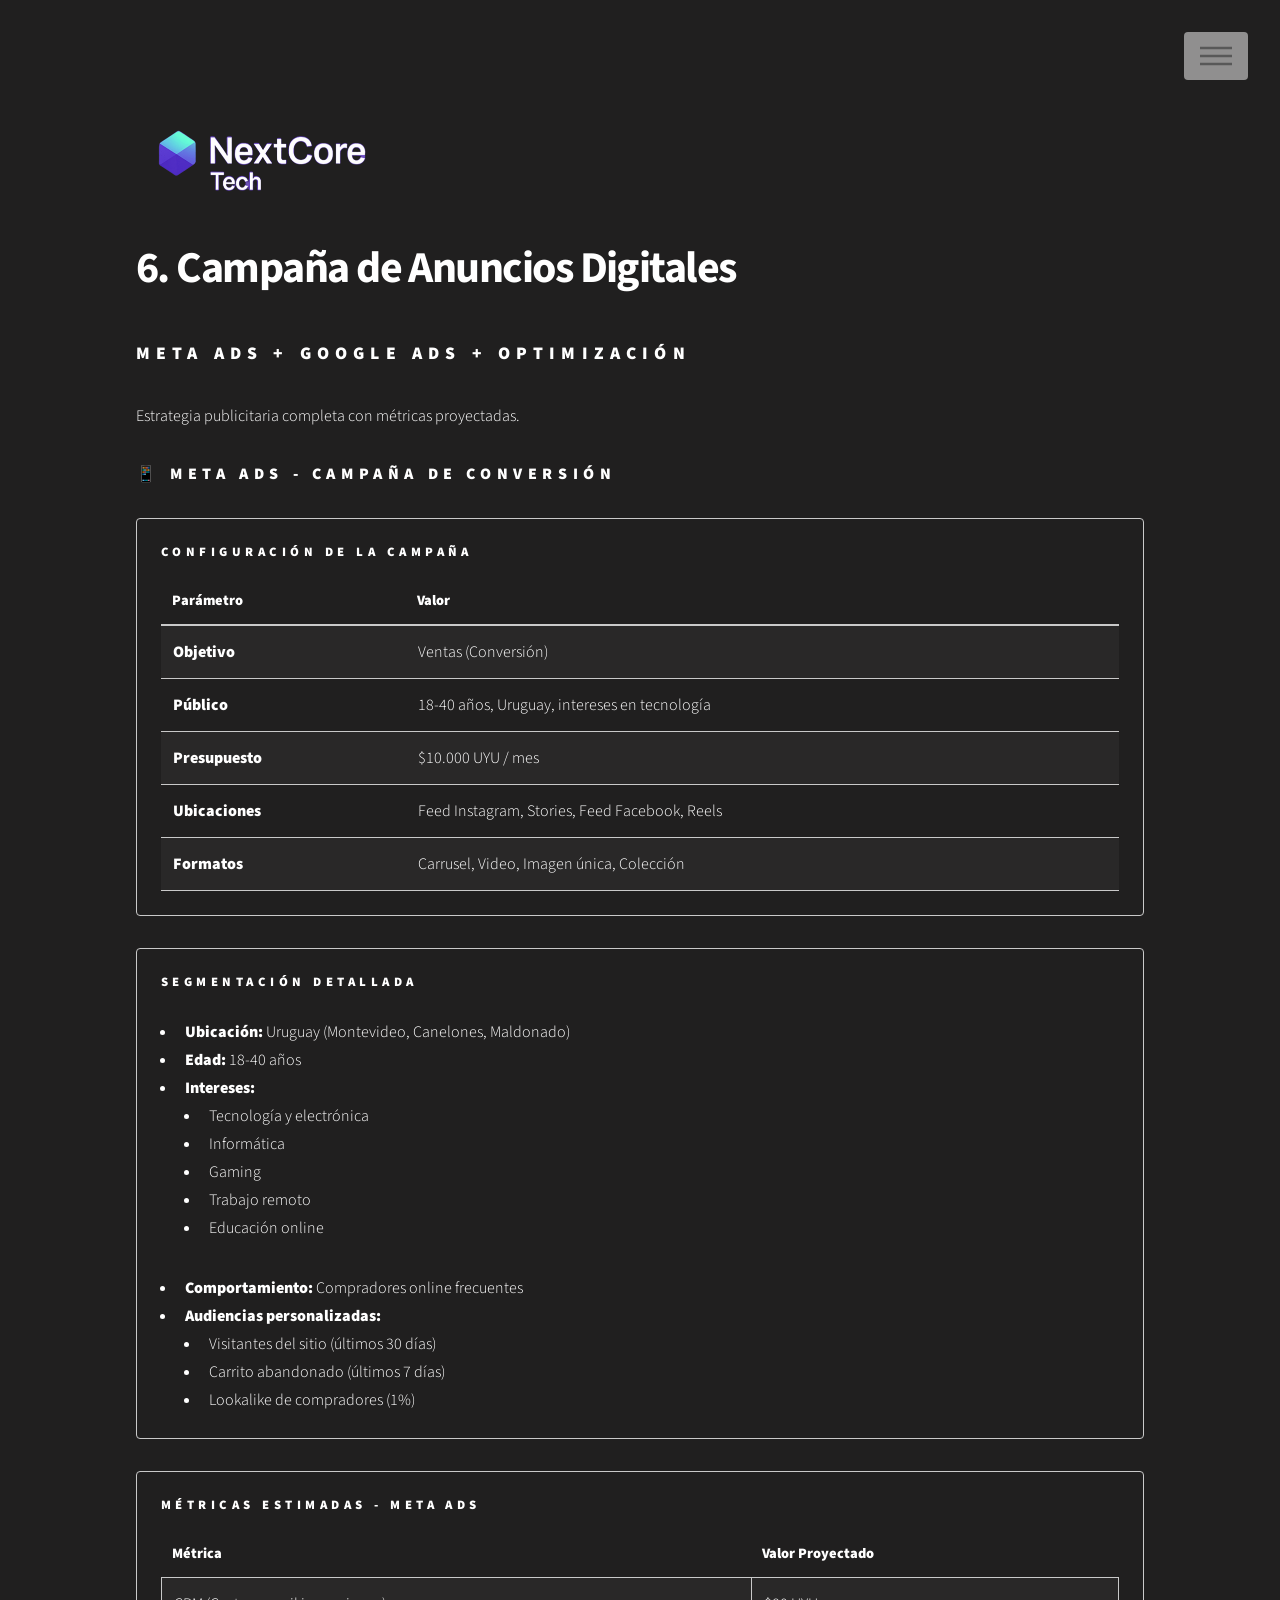
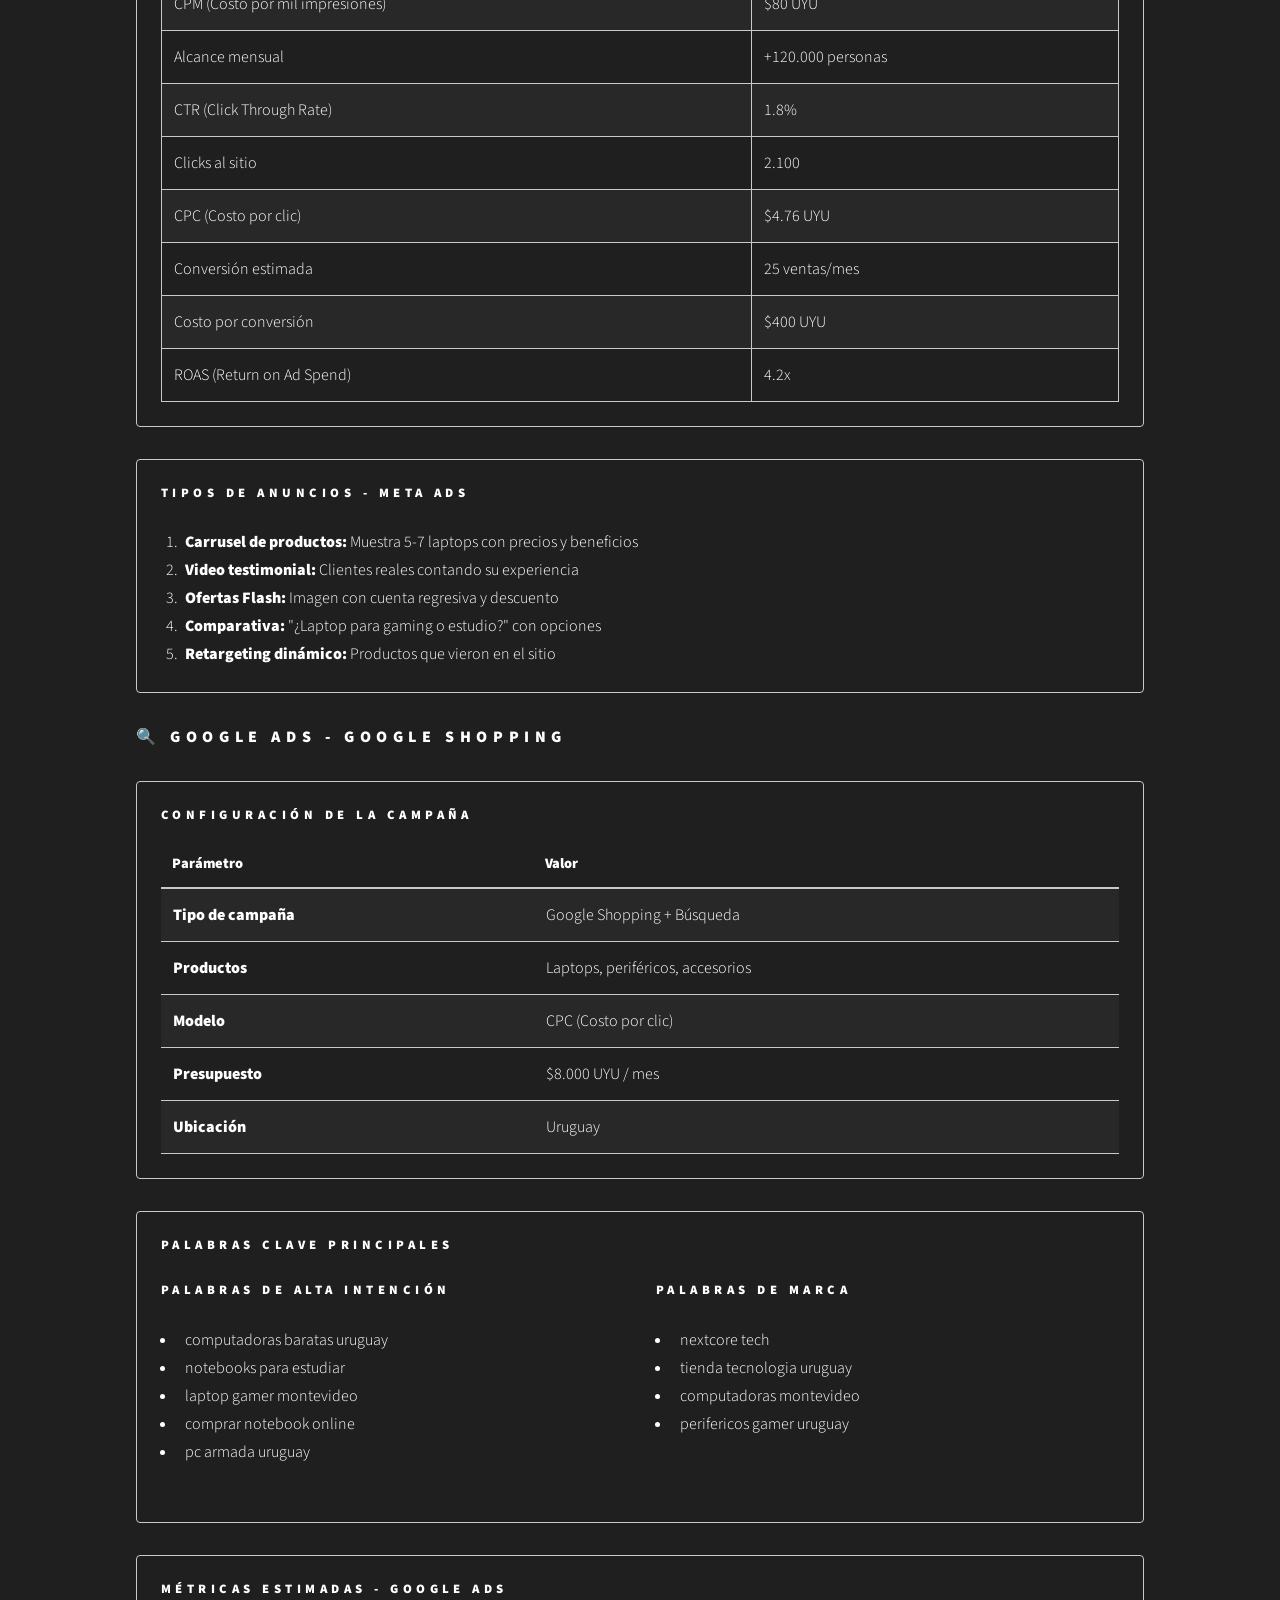
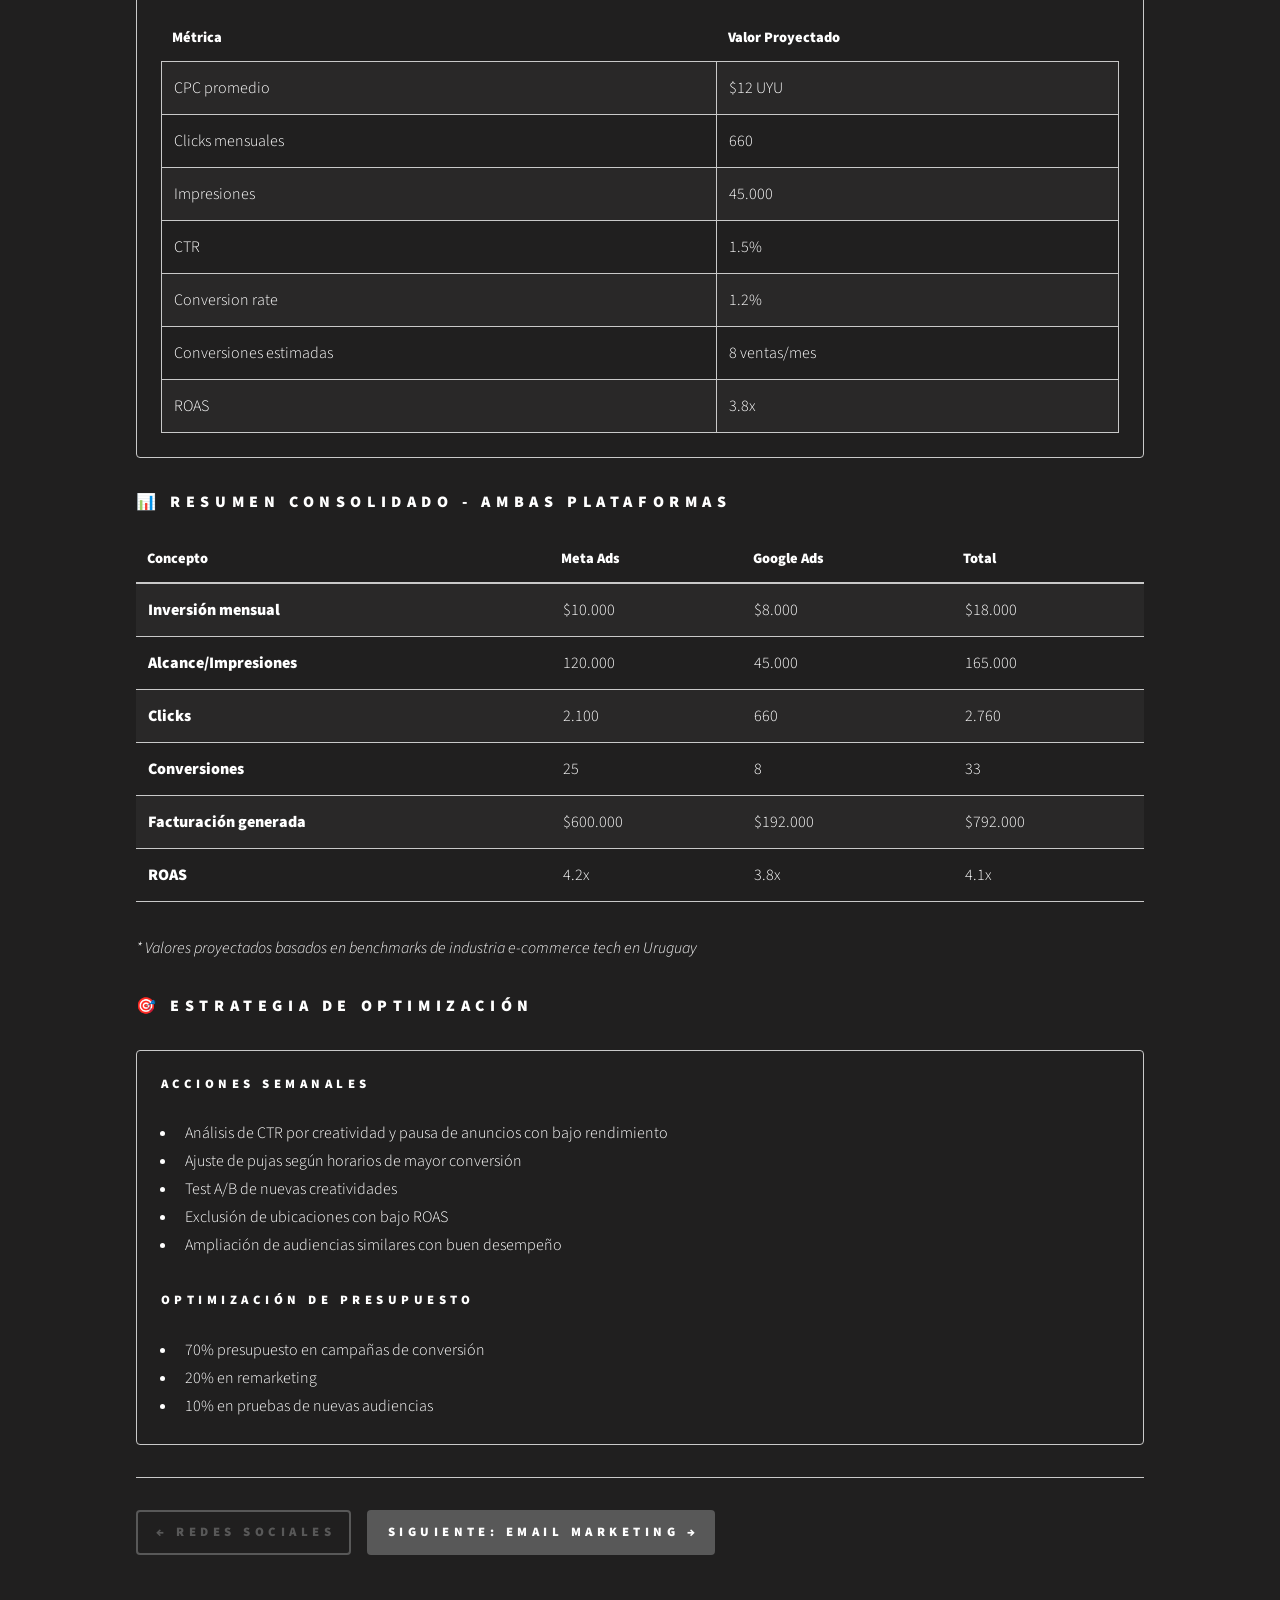
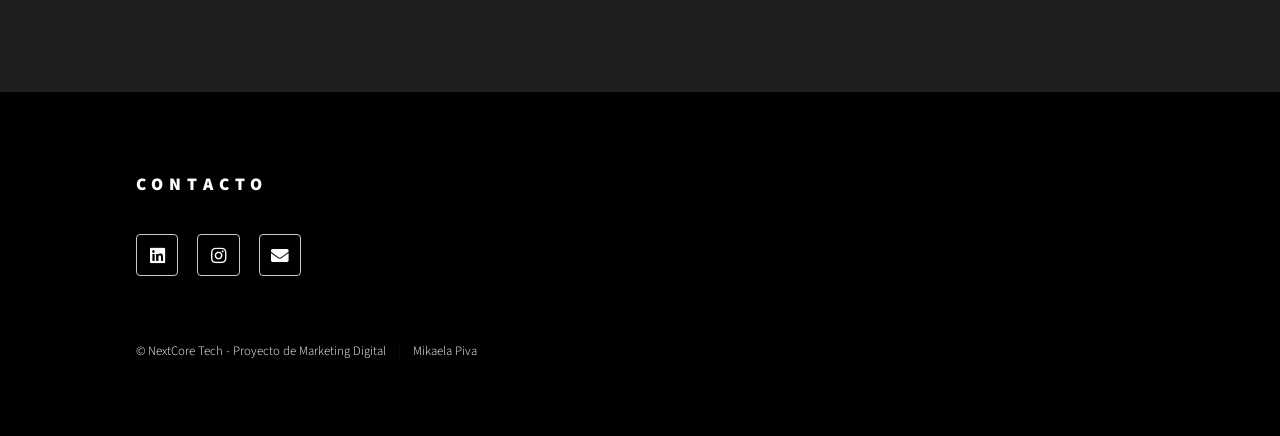
==== anuncios.html @ 40f46c8b "first commit" ====
<!DOCTYPE HTML>
<html>
	<head>
		<title>Campaña de Anuncios Digitales - NextCore Tech</title>
		<meta charset="utf-8" />
		<meta name="viewport" content="width=device-width, initial-scale=1, user-scalable=no" />
		<link rel="stylesheet" href="assets/css/main.css" />
		<noscript><link rel="stylesheet" href="assets/css/noscript.css" /></noscript>
	</head>
	<body class="is-preload">
		<div id="wrapper">
			<header id="header">
				<div class="inner">
					<a href="index.html" class="logo">
						<span class="symbol"><img src="images/icono-proyecto-sin-fondo.png" alt="" /></span><span class="title">NextCore Tech</span>
					</a>
					<nav>
						<ul>
							<li><a href="#menu">Menu</a></li>
						</ul>
					</nav>
				</div>
			</header>

			<nav id="menu">
				<h2>Secciones del Proyecto</h2>
				<ul>
					<li><a href="index.html">Inicio</a></li>
					<li><a href="customer-journey.html">1. Customer Journey</a></li>
					<li><a href="segmentacion.html">2. Segmentación y Cliente Ideal</a></li>
					<li><a href="embudos.html">3. Embudos de Conversión</a></li>
					<li><a href="fidelizacion.html">4. Estrategias de Fidelización</a></li>
					<li><a href="redes-sociales.html">5. Simulaciones de Redes Sociales</a></li>
					<li><a href="anuncios.html">6. Campaña de Anuncios Digitales</a></li>
					<li><a href="email-marketing.html">7. Email Marketing</a></li>
					<li><a href="cro.html">8. CRO - Optimización</a></li>
					<li><a href="pruebas-ab.html">9. Pruebas A/B</a></li>
					<li><a href="reporte-datos.html">10. Reporte de Datos</a></li>
					<li><a href="informe-final.html">11. Informe Final</a></li>
				</ul>
			</nav>

			<div id="main">
				<div class="inner">
					<h1>6. Campaña de Anuncios Digitales</h1>
					<h2>Meta Ads + Google Ads + Optimización</h2>
					<p>Estrategia publicitaria completa con métricas proyectadas.</p>

					<section>
						<h3>📱 Meta Ads - Campaña de Conversión</h3>
						
						<div class="box">
							<h4>Configuración de la Campaña</h4>
							<div class="table-wrapper">
								<table>
									<thead>
										<tr>
											<th>Parámetro</th>
											<th>Valor</th>
										</tr>
									</thead>
									<tbody>
										<tr>
											<td><strong>Objetivo</strong></td>
											<td>Ventas (Conversión)</td>
										</tr>
										<tr>
											<td><strong>Público</strong></td>
											<td>18-40 años, Uruguay, intereses en tecnología</td>
										</tr>
										<tr>
											<td><strong>Presupuesto</strong></td>
											<td>$10.000 UYU / mes</td>
										</tr>
										<tr>
											<td><strong>Ubicaciones</strong></td>
											<td>Feed Instagram, Stories, Feed Facebook, Reels</td>
										</tr>
										<tr>
											<td><strong>Formatos</strong></td>
											<td>Carrusel, Video, Imagen única, Colección</td>
										</tr>
									</tbody>
								</table>
							</div>
						</div>

						<div class="box">
							<h4>Segmentación Detallada</h4>
							<ul>
								<li><strong>Ubicación:</strong> Uruguay (Montevideo, Canelones, Maldonado)</li>
								<li><strong>Edad:</strong> 18-40 años</li>
								<li><strong>Intereses:</strong>
									<ul>
										<li>Tecnología y electrónica</li>
										<li>Informática</li>
										<li>Gaming</li>
										<li>Trabajo remoto</li>
										<li>Educación online</li>
									</ul>
								</li>
								<li><strong>Comportamiento:</strong> Compradores online frecuentes</li>
								<li><strong>Audiencias personalizadas:</strong>
									<ul>
										<li>Visitantes del sitio (últimos 30 días)</li>
										<li>Carrito abandonado (últimos 7 días)</li>
										<li>Lookalike de compradores (1%)</li>
									</ul>
								</li>
							</ul>
						</div>

						<div class="box">
							<h4>Métricas Estimadas - Meta Ads</h4>
							<div class="table-wrapper">
								<table class="alt">
									<thead>
										<tr>
											<th>Métrica</th>
											<th>Valor Proyectado</th>
										</tr>
									</thead>
									<tbody>
										<tr>
											<td>CPM (Costo por mil impresiones)</td>
											<td>$80 UYU</td>
										</tr>
										<tr>
											<td>Alcance mensual</td>
											<td>+120.000 personas</td>
										</tr>
										<tr>
											<td>CTR (Click Through Rate)</td>
											<td>1.8%</td>
										</tr>
										<tr>
											<td>Clicks al sitio</td>
											<td>2.100</td>
										</tr>
										<tr>
											<td>CPC (Costo por clic)</td>
											<td>$4.76 UYU</td>
										</tr>
										<tr>
											<td>Conversión estimada</td>
											<td>25 ventas/mes</td>
										</tr>
										<tr>
											<td>Costo por conversión</td>
											<td>$400 UYU</td>
										</tr>
										<tr>
											<td>ROAS (Return on Ad Spend)</td>
											<td>4.2x</td>
										</tr>
									</tbody>
								</table>
							</div>
						</div>

						<div class="box">
							<h4>Tipos de Anuncios - Meta Ads</h4>
							<ol>
								<li><strong>Carrusel de productos:</strong> Muestra 5-7 laptops con precios y beneficios</li>
								<li><strong>Video testimonial:</strong> Clientes reales contando su experiencia</li>
								<li><strong>Ofertas Flash:</strong> Imagen con cuenta regresiva y descuento</li>
								<li><strong>Comparativa:</strong> "¿Laptop para gaming o estudio?" con opciones</li>
								<li><strong>Retargeting dinámico:</strong> Productos que vieron en el sitio</li>
							</ol>
						</div>
					</section>

					<section>
						<h3>🔍 Google Ads - Google Shopping</h3>
						
						<div class="box">
							<h4>Configuración de la Campaña</h4>
							<div class="table-wrapper">
								<table>
									<thead>
										<tr>
											<th>Parámetro</th>
											<th>Valor</th>
										</tr>
									</thead>
									<tbody>
										<tr>
											<td><strong>Tipo de campaña</strong></td>
											<td>Google Shopping + Búsqueda</td>
										</tr>
										<tr>
											<td><strong>Productos</strong></td>
											<td>Laptops, periféricos, accesorios</td>
										</tr>
										<tr>
											<td><strong>Modelo</strong></td>
											<td>CPC (Costo por clic)</td>
										</tr>
										<tr>
											<td><strong>Presupuesto</strong></td>
											<td>$8.000 UYU / mes</td>
										</tr>
										<tr>
											<td><strong>Ubicación</strong></td>
											<td>Uruguay</td>
										</tr>
									</tbody>
								</table>
							</div>
						</div>

						<div class="box">
							<h4>Palabras Clave Principales</h4>
							<div class="row">
								<div class="col-6 col-12-medium">
									<h5>Palabras de alta intención</h5>
									<ul>
										<li>computadoras baratas uruguay</li>
										<li>notebooks para estudiar</li>
										<li>laptop gamer montevideo</li>
										<li>comprar notebook online</li>
										<li>pc armada uruguay</li>
									</ul>
								</div>
								<div class="col-6 col-12-medium">
									<h5>Palabras de marca</h5>
									<ul>
										<li>nextcore tech</li>
										<li>tienda tecnologia uruguay</li>
										<li>computadoras montevideo</li>
										<li>perifericos gamer uruguay</li>
									</ul>
								</div>
							</div>
						</div>

						<div class="box">
							<h4>Métricas Estimadas - Google Ads</h4>
							<div class="table-wrapper">
								<table class="alt">
									<thead>
										<tr>
											<th>Métrica</th>
											<th>Valor Proyectado</th>
										</tr>
									</thead>
									<tbody>
										<tr>
											<td>CPC promedio</td>
											<td>$12 UYU</td>
										</tr>
										<tr>
											<td>Clicks mensuales</td>
											<td>660</td>
										</tr>
										<tr>
											<td>Impresiones</td>
											<td>45.000</td>
										</tr>
										<tr>
											<td>CTR</td>
											<td>1.5%</td>
										</tr>
										<tr>
											<td>Conversion rate</td>
											<td>1.2%</td>
										</tr>
										<tr>
											<td>Conversiones estimadas</td>
											<td>8 ventas/mes</td>
										</tr>
										<tr>
											<td>ROAS</td>
											<td>3.8x</td>
										</tr>
									</tbody>
								</table>
							</div>
						</div>
					</section>

					<section>
						<h3>📊 Resumen Consolidado - Ambas Plataformas</h3>
						<div class="table-wrapper">
							<table>
								<thead>
									<tr>
										<th>Concepto</th>
										<th>Meta Ads</th>
										<th>Google Ads</th>
										<th>Total</th>
									</tr>
								</thead>
								<tbody>
									<tr>
										<td><strong>Inversión mensual</strong></td>
										<td>$10.000</td>
										<td>$8.000</td>
										<td>$18.000</td>
									</tr>
									<tr>
										<td><strong>Alcance/Impresiones</strong></td>
										<td>120.000</td>
										<td>45.000</td>
										<td>165.000</td>
									</tr>
									<tr>
										<td><strong>Clicks</strong></td>
										<td>2.100</td>
										<td>660</td>
										<td>2.760</td>
									</tr>
									<tr>
										<td><strong>Conversiones</strong></td>
										<td>25</td>
										<td>8</td>
										<td>33</td>
									</tr>
									<tr>
										<td><strong>Facturación generada</strong></td>
										<td>$600.000</td>
										<td>$192.000</td>
										<td>$792.000</td>
									</tr>
									<tr>
										<td><strong>ROAS</strong></td>
										<td>4.2x</td>
										<td>3.8x</td>
										<td>4.1x</td>
									</tr>
								</tbody>
							</table>
						</div>
						<p><em>* Valores proyectados basados en benchmarks de industria e-commerce tech en Uruguay</em></p>
					</section>

					<section>
						<h3>🎯 Estrategia de Optimización</h3>
						<div class="box">
							<h4>Acciones semanales</h4>
							<ul>
								<li>Análisis de CTR por creatividad y pausa de anuncios con bajo rendimiento</li>
								<li>Ajuste de pujas según horarios de mayor conversión</li>
								<li>Test A/B de nuevas creatividades</li>
								<li>Exclusión de ubicaciones con bajo ROAS</li>
								<li>Ampliación de audiencias similares con buen desempeño</li>
							</ul>

							<h4>Optimización de presupuesto</h4>
							<ul>
								<li>70% presupuesto en campañas de conversión</li>
								<li>20% en remarketing</li>
								<li>10% en pruebas de nuevas audiencias</li>
							</ul>
						</div>
					</section>

					<hr />
					<ul class="actions">
						<li><a href="redes-sociales.html" class="button">← Redes Sociales</a></li>
						<li><a href="email-marketing.html" class="button primary">Siguiente: Email Marketing →</a></li>
					</ul>
				</div>
			</div>

		<!-- Footer -->
			<footer id="footer">
				<div class="inner">
					<section>
						<h2>Contacto</h2>
						<ul class="icons">
							<li><a href="#" class="icon brands style2 fa-linkedin"><span class="label">LinkedIn</span></a></li>
							<li><a href="#" class="icon brands style2 fa-instagram"><span class="label">Instagram</span></a></li>
							<li><a href="#" class="icon solid style2 fa-envelope"><span class="label">Email</span></a></li>
						</ul>
					</section>
					<ul class="copyright">
						<li>&copy; NextCore Tech - Proyecto de Marketing Digital</li><li>Mikaela Piva</li>
					</ul>
				</div>
			</footer>

		</div>

		<script src="assets/js/jquery.min.js"></script>
		<script src="assets/js/browser.min.js"></script>
		<script src="assets/js/breakpoints.min.js"></script>
		<script src="assets/js/util.js"></script>
		<script src="assets/js/main.js"></script>

	</body>
</html>
---- assets/css/main.css ----
@import url(fontawesome-all.min.css);
@import url("https://fonts.googleapis.com/css?family=Source+Sans+Pro:300,700,900");

/*
	Phantom by HTML5 UP
	html5up.net | @ajlkn
	Free for personal and commercial use under the CCA 3.0 license (html5up.net/license)
*/

html, body, div, span, applet, object,
iframe, h1, h2, h3, h4, h5, h6, p, blockquote,
pre, a, abbr, acronym, address, big, cite,
code, del, dfn, em, img, ins, kbd, q, s, samp,
small, strike, strong, sub, sup, tt, var, b,
u, i, center, dl, dt, dd, ol, ul, li, fieldset,
form, label, legend, table, caption, tbody,
tfoot, thead, tr, th, td, article, aside,
canvas, details, embed, figure, figcaption,
footer, header, hgroup, menu, nav, output, ruby,
section, summary, time, mark, audio, video {
	margin: 0;
	padding: 0;
	border: 0;
	font-size: 100%;
	font: inherit;
	vertical-align: baseline;}

article, aside, details, figcaption, figure,
footer, header, hgroup, menu, nav, section {
	display: block;}

body {
	line-height: 1;
}

ol, ul {
	list-style: none;
}

blockquote, q {
	quotes: none;
}

	blockquote:before, blockquote:after, q:before, q:after {
		content: '';
		content: none;
	}

table {
	border-collapse: collapse;
	border-spacing: 0;
}

body {
	-webkit-text-size-adjust: none;
}

mark {
	background-color: transparent;
	color: inherit;
}

input::-moz-focus-inner {
	border: 0;
	padding: 0;
}

input, select, textarea {
	-moz-appearance: none;
	-webkit-appearance: none;
	-ms-appearance: none;
	appearance: none;
}

/* Basic */

	@-ms-viewport {
		width: device-width;
	}

	body {
		-ms-overflow-style: scrollbar;
	}

	@media screen and (max-width: 480px) {

		html, body {
			min-width: 320px;
		}

	}

	html {
		box-sizing: border-box;
	}

	*, *:before, *:after {
		box-sizing: inherit;
	}

	body {
		background: #ffffff;
	}

		body.is-preload *, body.is-preload *:before, body.is-preload *:after {
			-moz-animation: none !important;
			-webkit-animation: none !important;
			-ms-animation: none !important;
			animation: none !important;
			-moz-transition: none !important;
			-webkit-transition: none !important;
			-ms-transition: none !important;
			transition: none !important;
		}

/* Type */

	body, input, select, textarea {
		background-color: #201f1f;
		color: white;
		font-family: "Source Sans Pro", Helvetica, sans-serif;
		font-size: 16pt;
		font-weight: 300;
		line-height: 1.75;
	}

		@media screen and (max-width: 1680px) {

			body, input, select, textarea {
				font-size: 14pt;
			}

		}

		@media screen and (max-width: 1280px) {

			body, input, select, textarea {
				font-size: 12pt;
			}

		}

	a {
		-moz-transition: border-bottom-color 0.2s ease, color 0.2s ease;
		-webkit-transition: border-bottom-color 0.2s ease, color 0.2s ease;
		-ms-transition: border-bottom-color 0.2s ease, color 0.2s ease;
		transition: border-bottom-color 0.2s ease, color 0.2s ease;
		text-decoration: none;
		color: #585858;
		border-bottom: dotted 1px rgba(88, 88, 88, 0.5);
	}

		a:hover {
			border-bottom-color: transparent;
			color: #f2849e !important;
		}

	strong, b {
		font-weight: 900;
	}

	em, i {
		font-style: italic;
	}

	p {
		margin: 0 0 2em 0;
	}

	h1 {
		font-size: 2.75em;
		font-weight: 700;
		line-height: 1.3;
		margin: 0 0 1em 0;
		letter-spacing: -0.035em;
	}

		h1 a {
			color: inherit;
		}

		@media screen and (max-width: 736px) {

			h1 {
				font-size: 2em;
				margin: 0 0 1em 0;
			}

		}

		@media screen and (max-width: 360px) {

			h1 {
				font-size: 1.75em;
			}

		}

	h2, h3, h4, h5, h6 {
		font-weight: 900;
		line-height: 1.5;
		margin: 0 0 2em 0;
		text-transform: uppercase;
		letter-spacing: 0.35em;
	}

		h2 a, h3 a, h4 a, h5 a, h6 a {
			color: inherit;
		}

	h2 {
		font-size: 1.1em;
	}

	h3 {
		font-size: 1em;
	}

	h4 {
		font-size: 0.8em;
	}

	h5 {
		font-size: 0.8em;
	}

	h6 {
		font-size: 0.8em;
	}

	@media screen and (max-width: 980px) {

		h1 br, h2 br, h3 br, h4 br, h5 br, h6 br {
			display: none;
		}

	}

	@media screen and (max-width: 736px) {

		h2 {
			font-size: 1em;
		}

		h3 {
			font-size: 0.8em;
		}

	}

	sub {
		font-size: 0.8em;
		position: relative;
		top: 0.5em;
	}

	sup {
		font-size: 0.8em;
		position: relative;
		top: -0.5em;
	}

	blockquote {
		border-left: solid 4px #c9c9c9;
		font-style: italic;
		margin: 0 0 2em 0;
		padding: 0.5em 0 0.5em 2em;
	}

	code {
		background: rgba(144, 144, 144, 0.075);
		border-radius: 4px;
		border: solid 1px #c9c9c9;
		font-family: "Courier New", monospace;
		font-size: 0.9em;
		margin: 0 0.25em;
		padding: 0.25em 0.65em;
	}

	pre {
		-webkit-overflow-scrolling: touch;
		font-family: "Courier New", monospace;
		font-size: 0.9em;
		margin: 0 0 2em 0;
	}

		pre code {
			display: block;
			line-height: 1.75;
			padding: 1em 1.5em;
			overflow-x: auto;
		}

	hr {
		border: 0;
		border-bottom: solid 1px #c9c9c9;
		margin: 2em 0;
	}

		hr.major {
			margin: 3em 0;
		}

	.align-left {
		text-align: left;
	}

	.align-center {
		text-align: center;
	}

	.align-right {
		text-align: right;
	}

/* Row */

	.row {
		display: flex;
		flex-wrap: wrap;
		box-sizing: border-box;
		align-items: stretch;
	}

		.row > * {
			box-sizing: border-box;
		}

		.row.gtr-uniform > * > :last-child {
			margin-bottom: 0;
		}

		.row.aln-left {
			justify-content: flex-start;
		}

		.row.aln-center {
			justify-content: center;
		}

		.row.aln-right {
			justify-content: flex-end;
		}

		.row.aln-top {
			align-items: flex-start;
		}

		.row.aln-middle {
			align-items: center;
		}

		.row.aln-bottom {
			align-items: flex-end;
		}

		.row > .imp {
			order: -1;
		}

		.row > .col-1 {
			width: 8.33333%;
		}

		.row > .off-1 {
			margin-left: 8.33333%;
		}

		.row > .col-2 {
			width: 16.66667%;
		}

		.row > .off-2 {
			margin-left: 16.66667%;
		}

		.row > .col-3 {
			width: 25%;
		}

		.row > .off-3 {
			margin-left: 25%;
		}

		.row > .col-4 {
			width: 33.33333%;
		}

		.row > .off-4 {
			margin-left: 33.33333%;
		}

		.row > .col-5 {
			width: 41.66667%;
		}

		.row > .off-5 {
			margin-left: 41.66667%;
		}

		.row > .col-6 {
			width: 50%;
		}

		.row > .off-6 {
			margin-left: 50%;
		}

		.row > .col-7 {
			width: 58.33333%;
		}

		.row > .off-7 {
			margin-left: 58.33333%;
		}

		.row > .col-8 {
			width: 66.66667%;
		}

		.row > .off-8 {
			margin-left: 66.66667%;
		}

		.row > .col-9 {
			width: 75%;
		}

		.row > .off-9 {
			margin-left: 75%;
		}

		.row > .col-10 {
			width: 83.33333%;
		}

		.row > .off-10 {
			margin-left: 83.33333%;
		}

		.row > .col-11 {
			width: 91.66667%;
		}

		.row > .off-11 {
			margin-left: 91.66667%;
		}

		.row > .col-12 {
			width: 100%;
		}

		.row > .off-12 {
			margin-left: 100%;
		}

		.row.gtr-0 {
			margin-top: 0;
			margin-left: 0em;
		}

			.row.gtr-0 > * {
				padding: 0 0 0 0em;
			}

			.row.gtr-0.gtr-uniform {
				margin-top: 0em;
			}

				.row.gtr-0.gtr-uniform > * {
					padding-top: 0em;
				}

		.row.gtr-25 {
			margin-top: 0;
			margin-left: -0.5em;
		}

			.row.gtr-25 > * {
				padding: 0 0 0 0.5em;
			}

			.row.gtr-25.gtr-uniform {
				margin-top: -0.5em;
			}

				.row.gtr-25.gtr-uniform > * {
					padding-top: 0.5em;
				}

		.row.gtr-50 {
			margin-top: 0;
			margin-left: -1em;
		}

			.row.gtr-50 > * {
				padding: 0 0 0 1em;
			}

			.row.gtr-50.gtr-uniform {
				margin-top: -1em;
			}

				.row.gtr-50.gtr-uniform > * {
					padding-top: 1em;
				}

		.row {
			margin-top: 0;
			margin-left: -2em;
		}

			.row > * {
				padding: 0 0 0 2em;
			}

			.row.gtr-uniform {
				margin-top: -2em;
			}

				.row.gtr-uniform > * {
					padding-top: 2em;
				}

		.row.gtr-150 {
			margin-top: 0;
			margin-left: -3em;
		}

			.row.gtr-150 > * {
				padding: 0 0 0 3em;
			}

			.row.gtr-150.gtr-uniform {
				margin-top: -3em;
			}

				.row.gtr-150.gtr-uniform > * {
					padding-top: 3em;
				}

		.row.gtr-200 {
			margin-top: 0;
			margin-left: -4em;
		}

			.row.gtr-200 > * {
				padding: 0 0 0 4em;
			}

			.row.gtr-200.gtr-uniform {
				margin-top: -4em;
			}

				.row.gtr-200.gtr-uniform > * {
					padding-top: 4em;
				}

		@media screen and (max-width: 1680px) {

			.row {
				display: flex;
				flex-wrap: wrap;
				box-sizing: border-box;
				align-items: stretch;
			}

				.row > * {
					box-sizing: border-box;
				}

				.row.gtr-uniform > * > :last-child {
					margin-bottom: 0;
				}

				.row.aln-left {
					justify-content: flex-start;
				}

				.row.aln-center {
					justify-content: center;
				}

				.row.aln-right {
					justify-content: flex-end;
				}

				.row.aln-top {
					align-items: flex-start;
				}

				.row.aln-middle {
					align-items: center;
				}

				.row.aln-bottom {
					align-items: flex-end;
				}

				.row > .imp-xlarge {
					order: -1;
				}

				.row > .col-1-xlarge {
					width: 8.33333%;
				}

				.row > .off-1-xlarge {
					margin-left: 8.33333%;
				}

				.row > .col-2-xlarge {
					width: 16.66667%;
				}

				.row > .off-2-xlarge {
					margin-left: 16.66667%;
				}

				.row > .col-3-xlarge {
					width: 25%;
				}

				.row > .off-3-xlarge {
					margin-left: 25%;
				}

				.row > .col-4-xlarge {
					width: 33.33333%;
				}

				.row > .off-4-xlarge {
					margin-left: 33.33333%;
				}

				.row > .col-5-xlarge {
					width: 41.66667%;
				}

				.row > .off-5-xlarge {
					margin-left: 41.66667%;
				}

				.row > .col-6-xlarge {
					width: 50%;
				}

				.row > .off-6-xlarge {
					margin-left: 50%;
				}

				.row > .col-7-xlarge {
					width: 58.33333%;
				}

				.row > .off-7-xlarge {
					margin-left: 58.33333%;
				}

				.row > .col-8-xlarge {
					width: 66.66667%;
				}

				.row > .off-8-xlarge {
					margin-left: 66.66667%;
				}

				.row > .col-9-xlarge {
					width: 75%;
				}

				.row > .off-9-xlarge {
					margin-left: 75%;
				}

				.row > .col-10-xlarge {
					width: 83.33333%;
				}

				.row > .off-10-xlarge {
					margin-left: 83.33333%;
				}

				.row > .col-11-xlarge {
					width: 91.66667%;
				}

				.row > .off-11-xlarge {
					margin-left: 91.66667%;
				}

				.row > .col-12-xlarge {
					width: 100%;
				}

				.row > .off-12-xlarge {
					margin-left: 100%;
				}

				.row.gtr-0 {
					margin-top: 0;
					margin-left: 0em;
				}

					.row.gtr-0 > * {
						padding: 0 0 0 0em;
					}

					.row.gtr-0.gtr-uniform {
						margin-top: 0em;
					}

						.row.gtr-0.gtr-uniform > * {
							padding-top: 0em;
						}

				.row.gtr-25 {
					margin-top: 0;
					margin-left: -0.5em;
				}

					.row.gtr-25 > * {
						padding: 0 0 0 0.5em;
					}

					.row.gtr-25.gtr-uniform {
						margin-top: -0.5em;
					}

						.row.gtr-25.gtr-uniform > * {
							padding-top: 0.5em;
						}

				.row.gtr-50 {
					margin-top: 0;
					margin-left: -1em;
				}

					.row.gtr-50 > * {
						padding: 0 0 0 1em;
					}

					.row.gtr-50.gtr-uniform {
						margin-top: -1em;
					}

						.row.gtr-50.gtr-uniform > * {
							padding-top: 1em;
						}

				.row {
					margin-top: 0;
					margin-left: -2em;
				}

					.row > * {
						padding: 0 0 0 2em;
					}

					.row.gtr-uniform {
						margin-top: -2em;
					}

						.row.gtr-uniform > * {
							padding-top: 2em;
						}

				.row.gtr-150 {
					margin-top: 0;
					margin-left: -3em;
				}

					.row.gtr-150 > * {
						padding: 0 0 0 3em;
					}

					.row.gtr-150.gtr-uniform {
						margin-top: -3em;
					}

						.row.gtr-150.gtr-uniform > * {
							padding-top: 3em;
						}

				.row.gtr-200 {
					margin-top: 0;
					margin-left: -4em;
				}

					.row.gtr-200 > * {
						padding: 0 0 0 4em;
					}

					.row.gtr-200.gtr-uniform {
						margin-top: -4em;
					}

						.row.gtr-200.gtr-uniform > * {
							padding-top: 4em;
						}

		}

		@media screen and (max-width: 1280px) {

			.row {
				display: flex;
				flex-wrap: wrap;
				box-sizing: border-box;
				align-items: stretch;
			}

				.row > * {
					box-sizing: border-box;
				}

				.row.gtr-uniform > * > :last-child {
					margin-bottom: 0;
				}

				.row.aln-left {
					justify-content: flex-start;
				}

				.row.aln-center {
					justify-content: center;
				}

				.row.aln-right {
					justify-content: flex-end;
				}

				.row.aln-top {
					align-items: flex-start;
				}

				.row.aln-middle {
					align-items: center;
				}

				.row.aln-bottom {
					align-items: flex-end;
				}

				.row > .imp-large {
					order: -1;
				}

				.row > .col-1-large {
					width: 8.33333%;
				}

				.row > .off-1-large {
					margin-left: 8.33333%;
				}

				.row > .col-2-large {
					width: 16.66667%;
				}

				.row > .off-2-large {
					margin-left: 16.66667%;
				}

				.row > .col-3-large {
					width: 25%;
				}

				.row > .off-3-large {
					margin-left: 25%;
				}

				.row > .col-4-large {
					width: 33.33333%;
				}

				.row > .off-4-large {
					margin-left: 33.33333%;
				}

				.row > .col-5-large {
					width: 41.66667%;
				}

				.row > .off-5-large {
					margin-left: 41.66667%;
				}

				.row > .col-6-large {
					width: 50%;
				}

				.row > .off-6-large {
					margin-left: 50%;
				}

				.row > .col-7-large {
					width: 58.33333%;
				}

				.row > .off-7-large {
					margin-left: 58.33333%;
				}

				.row > .col-8-large {
					width: 66.66667%;
				}

				.row > .off-8-large {
					margin-left: 66.66667%;
				}

				.row > .col-9-large {
					width: 75%;
				}

				.row > .off-9-large {
					margin-left: 75%;
				}

				.row > .col-10-large {
					width: 83.33333%;
				}

				.row > .off-10-large {
					margin-left: 83.33333%;
				}

				.row > .col-11-large {
					width: 91.66667%;
				}

				.row > .off-11-large {
					margin-left: 91.66667%;
				}

				.row > .col-12-large {
					width: 100%;
				}

				.row > .off-12-large {
					margin-left: 100%;
				}

				.row.gtr-0 {
					margin-top: 0;
					margin-left: 0em;
				}

					.row.gtr-0 > * {
						padding: 0 0 0 0em;
					}

					.row.gtr-0.gtr-uniform {
						margin-top: 0em;
					}

						.row.gtr-0.gtr-uniform > * {
							padding-top: 0em;
						}

				.row.gtr-25 {
					margin-top: 0;
					margin-left: -0.5em;
				}

					.row.gtr-25 > * {
						padding: 0 0 0 0.5em;
					}

					.row.gtr-25.gtr-uniform {
						margin-top: -0.5em;
					}

						.row.gtr-25.gtr-uniform > * {
							padding-top: 0.5em;
						}

				.row.gtr-50 {
					margin-top: 0;
					margin-left: -1em;
				}

					.row.gtr-50 > * {
						padding: 0 0 0 1em;
					}

					.row.gtr-50.gtr-uniform {
						margin-top: -1em;
					}

						.row.gtr-50.gtr-uniform > * {
							padding-top: 1em;
						}

				.row {
					margin-top: 0;
					margin-left: -2em;
				}

					.row > * {
						padding: 0 0 0 2em;
					}

					.row.gtr-uniform {
						margin-top: -2em;
					}

						.row.gtr-uniform > * {
							padding-top: 2em;
						}

				.row.gtr-150 {
					margin-top: 0;
					margin-left: -3em;
				}

					.row.gtr-150 > * {
						padding: 0 0 0 3em;
					}

					.row.gtr-150.gtr-uniform {
						margin-top: -3em;
					}

						.row.gtr-150.gtr-uniform > * {
							padding-top: 3em;
						}

				.row.gtr-200 {
					margin-top: 0;
					margin-left: -4em;
				}

					.row.gtr-200 > * {
						padding: 0 0 0 4em;
					}

					.row.gtr-200.gtr-uniform {
						margin-top: -4em;
					}

						.row.gtr-200.gtr-uniform > * {
							padding-top: 4em;
						}

		}

		@media screen and (max-width: 980px) {

			.row {
				display: flex;
				flex-wrap: wrap;
				box-sizing: border-box;
				align-items: stretch;
			}

				.row > * {
					box-sizing: border-box;
				}

				.row.gtr-uniform > * > :last-child {
					margin-bottom: 0;
				}

				.row.aln-left {
					justify-content: flex-start;
				}

				.row.aln-center {
					justify-content: center;
				}

				.row.aln-right {
					justify-content: flex-end;
				}

				.row.aln-top {
					align-items: flex-start;
				}

				.row.aln-middle {
					align-items: center;
				}

				.row.aln-bottom {
					align-items: flex-end;
				}

				.row > .imp-medium {
					order: -1;
				}

				.row > .col-1-medium {
					width: 8.33333%;
				}

				.row > .off-1-medium {
					margin-left: 8.33333%;
				}

				.row > .col-2-medium {
					width: 16.66667%;
				}

				.row > .off-2-medium {
					margin-left: 16.66667%;
				}

				.row > .col-3-medium {
					width: 25%;
				}

				.row > .off-3-medium {
					margin-left: 25%;
				}

				.row > .col-4-medium {
					width: 33.33333%;
				}

				.row > .off-4-medium {
					margin-left: 33.33333%;
				}

				.row > .col-5-medium {
					width: 41.66667%;
				}

				.row > .off-5-medium {
					margin-left: 41.66667%;
				}

				.row > .col-6-medium {
					width: 50%;
				}

				.row > .off-6-medium {
					margin-left: 50%;
				}

				.row > .col-7-medium {
					width: 58.33333%;
				}

				.row > .off-7-medium {
					margin-left: 58.33333%;
				}

				.row > .col-8-medium {
					width: 66.66667%;
				}

				.row > .off-8-medium {
					margin-left: 66.66667%;
				}

				.row > .col-9-medium {
					width: 75%;
				}

				.row > .off-9-medium {
					margin-left: 75%;
				}

				.row > .col-10-medium {
					width: 83.33333%;
				}

				.row > .off-10-medium {
					margin-left: 83.33333%;
				}

				.row > .col-11-medium {
					width: 91.66667%;
				}

				.row > .off-11-medium {
					margin-left: 91.66667%;
				}

				.row > .col-12-medium {
					width: 100%;
				}

				.row > .off-12-medium {
					margin-left: 100%;
				}

				.row.gtr-0 {
					margin-top: 0;
					margin-left: 0em;
				}

					.row.gtr-0 > * {
						padding: 0 0 0 0em;
					}

					.row.gtr-0.gtr-uniform {
						margin-top: 0em;
					}

						.row.gtr-0.gtr-uniform > * {
							padding-top: 0em;
						}

				.row.gtr-25 {
					margin-top: 0;
					margin-left: -0.375em;
				}

					.row.gtr-25 > * {
						padding: 0 0 0 0.375em;
					}

					.row.gtr-25.gtr-uniform {
						margin-top: -0.375em;
					}

						.row.gtr-25.gtr-uniform > * {
							padding-top: 0.375em;
						}

				.row.gtr-50 {
					margin-top: 0;
					margin-left: -0.75em;
				}

					.row.gtr-50 > * {
						padding: 0 0 0 0.75em;
					}

					.row.gtr-50.gtr-uniform {
						margin-top: -0.75em;
					}

						.row.gtr-50.gtr-uniform > * {
							padding-top: 0.75em;
						}

				.row {
					margin-top: 0;
					margin-left: -1.5em;
				}

					.row > * {
						padding: 0 0 0 1.5em;
					}

					.row.gtr-uniform {
						margin-top: -1.5em;
					}

						.row.gtr-uniform > * {
							padding-top: 1.5em;
						}

				.row.gtr-150 {
					margin-top: 0;
					margin-left: -2.25em;
				}

					.row.gtr-150 > * {
						padding: 0 0 0 2.25em;
					}

					.row.gtr-150.gtr-uniform {
						margin-top: -2.25em;
					}

						.row.gtr-150.gtr-uniform > * {
							padding-top: 2.25em;
						}

				.row.gtr-200 {
					margin-top: 0;
					margin-left: -3em;
				}

					.row.gtr-200 > * {
						padding: 0 0 0 3em;
					}

					.row.gtr-200.gtr-uniform {
						margin-top: -3em;
					}

						.row.gtr-200.gtr-uniform > * {
							padding-top: 3em;
						}

		}

		@media screen and (max-width: 736px) {

			.row {
				display: flex;
				flex-wrap: wrap;
				box-sizing: border-box;
				align-items: stretch;
			}

				.row > * {
					box-sizing: border-box;
				}

				.row.gtr-uniform > * > :last-child {
					margin-bottom: 0;
				}

				.row.aln-left {
					justify-content: flex-start;
				}

				.row.aln-center {
					justify-content: center;
				}

				.row.aln-right {
					justify-content: flex-end;
				}

				.row.aln-top {
					align-items: flex-start;
				}

				.row.aln-middle {
					align-items: center;
				}

				.row.aln-bottom {
					align-items: flex-end;
				}

				.row > .imp-small {
					order: -1;
				}

				.row > .col-1-small {
					width: 8.33333%;
				}

				.row > .off-1-small {
					margin-left: 8.33333%;
				}

				.row > .col-2-small {
					width: 16.66667%;
				}

				.row > .off-2-small {
					margin-left: 16.66667%;
				}

				.row > .col-3-small {
					width: 25%;
				}

				.row > .off-3-small {
					margin-left: 25%;
				}

				.row > .col-4-small {
					width: 33.33333%;
				}

				.row > .off-4-small {
					margin-left: 33.33333%;
				}

				.row > .col-5-small {
					width: 41.66667%;
				}

				.row > .off-5-small {
					margin-left: 41.66667%;
				}

				.row > .col-6-small {
					width: 50%;
				}

				.row > .off-6-small {
					margin-left: 50%;
				}

				.row > .col-7-small {
					width: 58.33333%;
				}

				.row > .off-7-small {
					margin-left: 58.33333%;
				}

				.row > .col-8-small {
					width: 66.66667%;
				}

				.row > .off-8-small {
					margin-left: 66.66667%;
				}

				.row > .col-9-small {
					width: 75%;
				}

				.row > .off-9-small {
					margin-left: 75%;
				}

				.row > .col-10-small {
					width: 83.33333%;
				}

				.row > .off-10-small {
					margin-left: 83.33333%;
				}

				.row > .col-11-small {
					width: 91.66667%;
				}

				.row > .off-11-small {
					margin-left: 91.66667%;
				}

				.row > .col-12-small {
					width: 100%;
				}

				.row > .off-12-small {
					margin-left: 100%;
				}

				.row.gtr-0 {
					margin-top: 0;
					margin-left: 0em;
				}

					.row.gtr-0 > * {
						padding: 0 0 0 0em;
					}

					.row.gtr-0.gtr-uniform {
						margin-top: 0em;
					}

						.row.gtr-0.gtr-uniform > * {
							padding-top: 0em;
						}

				.row.gtr-25 {
					margin-top: 0;
					margin-left: -0.25em;
				}

					.row.gtr-25 > * {
						padding: 0 0 0 0.25em;
					}

					.row.gtr-25.gtr-uniform {
						margin-top: -0.25em;
					}

						.row.gtr-25.gtr-uniform > * {
							padding-top: 0.25em;
						}

				.row.gtr-50 {
					margin-top: 0;
					margin-left: -0.5em;
				}

					.row.gtr-50 > * {
						padding: 0 0 0 0.5em;
					}

					.row.gtr-50.gtr-uniform {
						margin-top: -0.5em;
					}

						.row.gtr-50.gtr-uniform > * {
							padding-top: 0.5em;
						}

				.row {
					margin-top: 0;
					margin-left: -1em;
				}

					.row > * {
						padding: 0 0 0 1em;
					}

					.row.gtr-uniform {
						margin-top: -1em;
					}

						.row.gtr-uniform > * {
							padding-top: 1em;
						}

				.row.gtr-150 {
					margin-top: 0;
					margin-left: -1.5em;
				}

					.row.gtr-150 > * {
						padding: 0 0 0 1.5em;
					}

					.row.gtr-150.gtr-uniform {
						margin-top: -1.5em;
					}

						.row.gtr-150.gtr-uniform > * {
							padding-top: 1.5em;
						}

				.row.gtr-200 {
					margin-top: 0;
					margin-left: -2em;
				}

					.row.gtr-200 > * {
						padding: 0 0 0 2em;
					}

					.row.gtr-200.gtr-uniform {
						margin-top: -2em;
					}

						.row.gtr-200.gtr-uniform > * {
							padding-top: 2em;
						}

		}

		@media screen and (max-width: 480px) {

			.row {
				display: flex;
				flex-wrap: wrap;
				box-sizing: border-box;
				align-items: stretch;
			}

				.row > * {
					box-sizing: border-box;
				}

				.row.gtr-uniform > * > :last-child {
					margin-bottom: 0;
				}

				.row.aln-left {
					justify-content: flex-start;
				}

				.row.aln-center {
					justify-content: center;
				}

				.row.aln-right {
					justify-content: flex-end;
				}

				.row.aln-top {
					align-items: flex-start;
				}

				.row.aln-middle {
					align-items: center;
				}

				.row.aln-bottom {
					align-items: flex-end;
				}

				.row > .imp-xsmall {
					order: -1;
				}

				.row > .col-1-xsmall {
					width: 8.33333%;
				}

				.row > .off-1-xsmall {
					margin-left: 8.33333%;
				}

				.row > .col-2-xsmall {
					width: 16.66667%;
				}

				.row > .off-2-xsmall {
					margin-left: 16.66667%;
				}

				.row > .col-3-xsmall {
					width: 25%;
				}

				.row > .off-3-xsmall {
					margin-left: 25%;
				}

				.row > .col-4-xsmall {
					width: 33.33333%;
				}

				.row > .off-4-xsmall {
					margin-left: 33.33333%;
				}

				.row > .col-5-xsmall {
					width: 41.66667%;
				}

				.row > .off-5-xsmall {
					margin-left: 41.66667%;
				}

				.row > .col-6-xsmall {
					width: 50%;
				}

				.row > .off-6-xsmall {
					margin-left: 50%;
				}

				.row > .col-7-xsmall {
					width: 58.33333%;
				}

				.row > .off-7-xsmall {
					margin-left: 58.33333%;
				}

				.row > .col-8-xsmall {
					width: 66.66667%;
				}

				.row > .off-8-xsmall {
					margin-left: 66.66667%;
				}

				.row > .col-9-xsmall {
					width: 75%;
				}

				.row > .off-9-xsmall {
					margin-left: 75%;
				}

				.row > .col-10-xsmall {
					width: 83.33333%;
				}

				.row > .off-10-xsmall {
					margin-left: 83.33333%;
				}

				.row > .col-11-xsmall {
					width: 91.66667%;
				}

				.row > .off-11-xsmall {
					margin-left: 91.66667%;
				}

				.row > .col-12-xsmall {
					width: 100%;
				}

				.row > .off-12-xsmall {
					margin-left: 100%;
				}

				.row.gtr-0 {
					margin-top: 0;
					margin-left: 0em;
				}

					.row.gtr-0 > * {
						padding: 0 0 0 0em;
					}

					.row.gtr-0.gtr-uniform {
						margin-top: 0em;
					}

						.row.gtr-0.gtr-uniform > * {
							padding-top: 0em;
						}

				.row.gtr-25 {
					margin-top: 0;
					margin-left: -0.25em;
				}

					.row.gtr-25 > * {
						padding: 0 0 0 0.25em;
					}

					.row.gtr-25.gtr-uniform {
						margin-top: -0.25em;
					}

						.row.gtr-25.gtr-uniform > * {
							padding-top: 0.25em;
						}

				.row.gtr-50 {
					margin-top: 0;
					margin-left: -0.5em;
				}

					.row.gtr-50 > * {
						padding: 0 0 0 0.5em;
					}

					.row.gtr-50.gtr-uniform {
						margin-top: -0.5em;
					}

						.row.gtr-50.gtr-uniform > * {
							padding-top: 0.5em;
						}

				.row {
					margin-top: 0;
					margin-left: -1em;
				}

					.row > * {
						padding: 0 0 0 1em;
					}

					.row.gtr-uniform {
						margin-top: -1em;
					}

						.row.gtr-uniform > * {
							padding-top: 1em;
						}

				.row.gtr-150 {
					margin-top: 0;
					margin-left: -1.5em;
				}

					.row.gtr-150 > * {
						padding: 0 0 0 1.5em;
					}

					.row.gtr-150.gtr-uniform {
						margin-top: -1.5em;
					}

						.row.gtr-150.gtr-uniform > * {
							padding-top: 1.5em;
						}

				.row.gtr-200 {
					margin-top: 0;
					margin-left: -2em;
				}

					.row.gtr-200 > * {
						padding: 0 0 0 2em;
					}

					.row.gtr-200.gtr-uniform {
						margin-top: -2em;
					}

						.row.gtr-200.gtr-uniform > * {
							padding-top: 2em;
						}

		}

/* Section/Article */

	section.special, article.special {
		text-align: center;
	}

	header p {
		margin-top: -1em;
	}

	@media screen and (max-width: 736px) {

		header p {
			margin-top: 0;
		}

	}

/* Icon */

	.icon {
		text-decoration: none;
		border-bottom: none;
		position: relative;
	}

		.icon:before {
			-moz-osx-font-smoothing: grayscale;
			-webkit-font-smoothing: antialiased;
			display: inline-block;
			font-style: normal;
			font-variant: normal;
			text-rendering: auto;
			line-height: 1;
			text-transform: none !important;
			font-family: 'Font Awesome 5 Free';
			font-weight: 400;
		}

		.icon > .label {
			display: none;
		}

		.icon:before {
			line-height: inherit;
		}

		.icon.solid:before {
			font-weight: 900;
		}

		.icon.brands:before {
			font-family: 'Font Awesome 5 Brands';
		}

		.icon.style2 {
			-moz-transition: background-color 0.2s ease-in-out, color 0.2s ease-in-out, border-color 0.2s ease-in-out;
			-webkit-transition: background-color 0.2s ease-in-out, color 0.2s ease-in-out, border-color 0.2s ease-in-out;
			-ms-transition: background-color 0.2s ease-in-out, color 0.2s ease-in-out, border-color 0.2s ease-in-out;
			transition: background-color 0.2s ease-in-out, color 0.2s ease-in-out, border-color 0.2s ease-in-out;
			background-color: transparent;
			border: solid 1px #c9c9c9;
			border-radius: 4px;
			width: 2.65em;
			height: 2.65em;
			display: inline-block;
			text-align: center;
			line-height: 2.65em;
			color: inherit;
		}

			.icon.style2:before {
				font-size: 1.1em;
			}

			.icon.style2:hover {
				color: #f2849e;
				border-color: #f2849e;
			}

			.icon.style2:active {
				background-color: rgba(242, 132, 158, 0.1);
			}

/* List */

	ol {
		list-style: decimal;
		margin: 0 0 2em 0;
		padding-left: 1.25em;
	}

		ol li {
			padding-left: 0.25em;
		}

	ul {
		list-style: disc;
		margin: 0 0 2em 0;
		padding-left: 1em;
	}

		ul li {
			padding-left: 0.5em;
		}

		ul.alt {
			list-style: none;
			padding-left: 0;
		}

			ul.alt li {
				border-top: solid 1px #c9c9c9;
				padding: 0.5em 0;
			}

				ul.alt li:first-child {
					border-top: 0;
					padding-top: 0;
				}

	dl {
		margin: 0 0 2em 0;
	}

		dl dt {
			display: block;
			font-weight: 900;
			margin: 0 0 1em 0;
		}

		dl dd {
			margin-left: 2em;
		}

/* Actions */

	ul.actions {
		display: -moz-flex;
		display: -webkit-flex;
		display: -ms-flex;
		display: flex;
		cursor: default;
		list-style: none;
		margin-left: -1em;
		padding-left: 0;
	}

		ul.actions li {
			padding: 0 0 0 1em;
			vertical-align: middle;
		}

		ul.actions.special {
			-moz-justify-content: center;
			-webkit-justify-content: center;
			-ms-justify-content: center;
			justify-content: center;
			width: 100%;
			margin-left: 0;
		}

			ul.actions.special li:first-child {
				padding-left: 0;
			}

		ul.actions.stacked {
			-moz-flex-direction: column;
			-webkit-flex-direction: column;
			-ms-flex-direction: column;
			flex-direction: column;
			margin-left: 0;
		}

			ul.actions.stacked li {
				padding: 1.3em 0 0 0;
			}

				ul.actions.stacked li:first-child {
					padding-top: 0;
				}

		ul.actions.fit {
			width: calc(100% + 1em);
		}

			ul.actions.fit li {
				-moz-flex-grow: 1;
				-webkit-flex-grow: 1;
				-ms-flex-grow: 1;
				flex-grow: 1;
				-moz-flex-shrink: 1;
				-webkit-flex-shrink: 1;
				-ms-flex-shrink: 1;
				flex-shrink: 1;
				width: 100%;
			}

				ul.actions.fit li > * {
					width: 100%;
				}

			ul.actions.fit.stacked {
				width: 100%;
			}

		@media screen and (max-width: 480px) {

			ul.actions:not(.fixed) {
				-moz-flex-direction: column;
				-webkit-flex-direction: column;
				-ms-flex-direction: column;
				flex-direction: column;
				margin-left: 0;
				width: 100% !important;
			}

				ul.actions:not(.fixed) li {
					-moz-flex-grow: 1;
					-webkit-flex-grow: 1;
					-ms-flex-grow: 1;
					flex-grow: 1;
					-moz-flex-shrink: 1;
					-webkit-flex-shrink: 1;
					-ms-flex-shrink: 1;
					flex-shrink: 1;
					padding: 1em 0 0 0;
					text-align: center;
					width: 100%;
				}

					ul.actions:not(.fixed) li > * {
						width: 100%;
					}

					ul.actions:not(.fixed) li:first-child {
						padding-top: 0;
					}

					ul.actions:not(.fixed) li input[type="submit"],
					ul.actions:not(.fixed) li input[type="reset"],
					ul.actions:not(.fixed) li input[type="button"],
					ul.actions:not(.fixed) li button,
					ul.actions:not(.fixed) li .button {
						width: 100%;
					}

						ul.actions:not(.fixed) li input[type="submit"].icon:before,
						ul.actions:not(.fixed) li input[type="reset"].icon:before,
						ul.actions:not(.fixed) li input[type="button"].icon:before,
						ul.actions:not(.fixed) li button.icon:before,
						ul.actions:not(.fixed) li .button.icon:before {
							margin-left: -0.5rem;
						}

		}

/* Icons */

	ul.icons {
		cursor: default;
		list-style: none;
		padding-left: 0;
		margin: -1em 0 2em -1em;
	}

		ul.icons li {
			display: inline-block;
			padding: 1em 0 0 1em;
		}

/* Form */

	form {
		margin: 0 0 2em 0;
		overflow-x: hidden;
	}

		form > :last-child {
			margin-bottom: 0;
		}

		form > .fields {
			display: -moz-flex;
			display: -webkit-flex;
			display: -ms-flex;
			display: flex;
			-moz-flex-wrap: wrap;
			-webkit-flex-wrap: wrap;
			-ms-flex-wrap: wrap;
			flex-wrap: wrap;
			width: calc(100% + 3em);
			margin: -1.5em 0 2em -1.5em;
		}

			form > .fields > .field {
				-moz-flex-grow: 0;
				-webkit-flex-grow: 0;
				-ms-flex-grow: 0;
				flex-grow: 0;
				-moz-flex-shrink: 0;
				-webkit-flex-shrink: 0;
				-ms-flex-shrink: 0;
				flex-shrink: 0;
				padding: 1.5em 0 0 1.5em;
				width: calc(100% - 1.5em);
			}

				form > .fields > .field.half {
					width: calc(50% - 0.75em);
				}

				form > .fields > .field.third {
					width: calc(100%/3 - 0.5em);
				}

				form > .fields > .field.quarter {
					width: calc(25% - 0.375em);
				}

		@media screen and (max-width: 480px) {

			form > .fields {
				width: calc(100% + 3em);
				margin: -1.5em 0 2em -1.5em;
			}

				form > .fields > .field {
					padding: 1.5em 0 0 1.5em;
					width: calc(100% - 1.5em);
				}

					form > .fields > .field.half {
						width: calc(100% - 1.5em);
					}

					form > .fields > .field.third {
						width: calc(100% - 1.5em);
					}

					form > .fields > .field.quarter {
						width: calc(100% - 1.5em);
					}

		}

	label {
		display: block;
		font-size: 0.9em;
		font-weight: 900;
		margin: 0 0 1em 0;
	}

	input[type="text"],
	input[type="password"],
	input[type="email"],
	input[type="tel"],
	select,
	textarea {
		-moz-appearance: none;
		-webkit-appearance: none;
		-ms-appearance: none;
		appearance: none;
		background-color: transparent;
		border: none;
		border-radius: 0;
		border-bottom: solid 1px #c9c9c9;
		color: inherit;
		display: block;
		outline: 0;
		padding: 0;
		text-decoration: none;
		width: 100%;
	}

		input[type="text"]:invalid,
		input[type="password"]:invalid,
		input[type="email"]:invalid,
		input[type="tel"]:invalid,
		select:invalid,
		textarea:invalid {
			box-shadow: none;
		}

		input[type="text"]:focus,
		input[type="password"]:focus,
		input[type="email"]:focus,
		input[type="tel"]:focus,
		select:focus,
		textarea:focus {
			border-bottom-color: #f2849e;
			box-shadow: inset 0 -1px 0 0 #f2849e;
		}

	select {
		background-image: url("data:image/svg+xml;charset=utf8,%3Csvg xmlns='http://www.w3.org/2000/svg' width='40' height='40' preserveAspectRatio='none' viewBox='0 0 40 40'%3E%3Cpath d='M9.4,12.3l10.4,10.4l10.4-10.4c0.2-0.2,0.5-0.4,0.9-0.4c0.3,0,0.6,0.1,0.9,0.4l3.3,3.3c0.2,0.2,0.4,0.5,0.4,0.9 c0,0.4-0.1,0.6-0.4,0.9L20.7,31.9c-0.2,0.2-0.5,0.4-0.9,0.4c-0.3,0-0.6-0.1-0.9-0.4L4.3,17.3c-0.2-0.2-0.4-0.5-0.4-0.9 c0-0.4,0.1-0.6,0.4-0.9l3.3-3.3c0.2-0.2,0.5-0.4,0.9-0.4S9.1,12.1,9.4,12.3z' fill='%23c9c9c9' /%3E%3C/svg%3E");
		background-size: 1.25rem;
		background-repeat: no-repeat;
		background-position: calc(100% - 1rem) center;
		height: 3em;
		padding-right: 3em;
		text-overflow: ellipsis;
	}

		select option {
			background: #ffffff;
		}

		select:focus::-ms-value {
			background-color: transparent;
		}

		select::-ms-expand {
			display: none;
		}

	input[type="text"],
	input[type="password"],
	input[type="email"],
	select {
		height: 3em;
	}

	textarea {
		padding: 0;
		min-height: 3.75em;
	}

	input[type="checkbox"],
	input[type="radio"] {
		-moz-appearance: none;
		-webkit-appearance: none;
		-ms-appearance: none;
		appearance: none;
		display: block;
		float: left;
		margin-right: -2em;
		opacity: 0;
		width: 1em;
		z-index: -1;
	}

		input[type="checkbox"] + label,
		input[type="radio"] + label {
			text-decoration: none;
			color: #585858;
			cursor: pointer;
			display: inline-block;
			font-size: 1em;
			font-weight: 300;
			padding-left: 2.55em;
			padding-right: 0.75em;
			position: relative;
		}

			input[type="checkbox"] + label:before,
			input[type="radio"] + label:before {
				-moz-osx-font-smoothing: grayscale;
				-webkit-font-smoothing: antialiased;
				display: inline-block;
				font-style: normal;
				font-variant: normal;
				text-rendering: auto;
				line-height: 1;
				text-transform: none !important;
				font-family: 'Font Awesome 5 Free';
				font-weight: 900;
			}

			input[type="checkbox"] + label:before,
			input[type="radio"] + label:before {
				border-radius: 4px;
				border: solid 1px #c9c9c9;
				content: '';
				display: inline-block;
				font-size: 0.8em;
				height: 2.25em;
				left: 0;
				line-height: 2.25em;
				position: absolute;
				text-align: center;
				top: 0;
				width: 2.25em;
			}

		input[type="checkbox"]:checked + label:before,
		input[type="radio"]:checked + label:before {
			background: #585858;
			border-color: #585858;
			color: #ffffff;
			content: '\f00c';
		}

		input[type="checkbox"]:focus + label:before,
		input[type="radio"]:focus + label:before {
			border-color: #f2849e;
			box-shadow: 0 0 0 1px #f2849e;
		}

	input[type="checkbox"] + label:before {
		border-radius: 4px;
	}

	input[type="radio"] + label:before {
		border-radius: 100%;
	}

/* Box */

	.box {
		border-radius: 4px;
		border: solid 1px #c9c9c9;
		margin-bottom: 2em;
		padding: 1.5em;	
	}

		.box > :last-child,
		.box > :last-child > :last-child,
		.box > :last-child > :last-child > :last-child {
			margin-bottom: 0;
		}

		.box.alt {
			border: 0;
			border-radius: 0;
			padding: 0;
		}

/* Image */

	.image {
		border-radius: 4px;
		border: 0;
		display: inline-block;
		position: relative;
	}

		.image img {
			border-radius: 4px;
			display: block;
		}

		.image.left, .image.right {
			max-width: 40%;
		}

			.image.left img, .image.right img {
				width: 100%;
			}

		.image.left {
			float: left;
			padding: 0 1.5em 1em 0;
			top: 0.25em;
		}

		.image.right {
			float: right;
			padding: 0 0 1em 1.5em;
			top: 0.25em;
		}

		.image.fit {
			display: block;
			margin: 0 0 2em 0;
			width: 100%;
		}

			.image.fit img {
				width: 100%;
			}

		.image.main {
			display: block;
			margin: 0 auto 3em auto;
			width: 40%;
		}

			.image.main img {
				width: 100%;
			}

			@media screen and (max-width: 736px) {

				.image.main {
					margin: 0 auto 2em auto;
					width: 90%;
				}

			}

/* Table */

	.table-wrapper {
		-webkit-overflow-scrolling: touch;
		overflow-x: auto;
	}

	table {
		margin: 0 0 2em 0;
		width: 100%;
	}

		table tbody tr {
			border: solid 1px #c9c9c9;
			border-left: 0;
			border-right: 0;
		}

			table tbody tr:nth-child(2n + 1) {
				background-color: rgba(144, 144, 144, 0.075);
			}

		table td {
			padding: 0.75em 0.75em;
		}

		table th {
			font-size: 0.9em;
			font-weight: 900;
			padding: 0 0.75em 0.75em 0.75em;
			text-align: left;
		}

		table thead {
			border-bottom: solid 2px #c9c9c9;
		}

		table tfoot {
			border-top: solid 2px #c9c9c9;
		}

		table.alt {
			border-collapse: separate;
		}

			table.alt tbody tr td {
				border: solid 1px #c9c9c9;
				border-left-width: 0;
				border-top-width: 0;
			}

				table.alt tbody tr td:first-child {
					border-left-width: 1px;
				}

			table.alt tbody tr:first-child td {
				border-top-width: 1px;
			}

			table.alt thead {
				border-bottom: 0;
			}

			table.alt tfoot {
				border-top: 0;
			}

/* Button */

	input[type="submit"],
	input[type="reset"],
	input[type="button"],
	button,
	.button {
		-moz-appearance: none;
		-webkit-appearance: none;
		-ms-appearance: none;
		appearance: none;
		-moz-transition: background-color 0.2s ease-in-out, color 0.2s ease-in-out, box-shadow 0.2s ease-in-out;
		-webkit-transition: background-color 0.2s ease-in-out, color 0.2s ease-in-out, box-shadow 0.2s ease-in-out;
		-ms-transition: background-color 0.2s ease-in-out, color 0.2s ease-in-out, box-shadow 0.2s ease-in-out;
		transition: background-color 0.2s ease-in-out, color 0.2s ease-in-out, box-shadow 0.2s ease-in-out;
		background-color: transparent;
		border-radius: 4px;
		border: 0;
		box-shadow: inset 0 0 0 2px #585858;
		color: #585858 !important;
		cursor: pointer;
		display: inline-block;
		font-size: 0.8em;
		font-weight: 900;
		height: 3.5em;
		letter-spacing: 0.35em;
		line-height: 3.45em;
		overflow: hidden;
		padding: 0 1.25em 0 1.6em;
		text-align: center;
		text-decoration: none;
		text-overflow: ellipsis;
		text-transform: uppercase;
		white-space: nowrap;
	}

		input[type="submit"].icon:before,
		input[type="reset"].icon:before,
		input[type="button"].icon:before,
		button.icon:before,
		.button.icon:before {
			margin-right: 0.5em;
		}

		input[type="submit"].fit,
		input[type="reset"].fit,
		input[type="button"].fit,
		button.fit,
		.button.fit {
			width: 100%;
		}

		input[type="submit"]:hover,
		input[type="reset"]:hover,
		input[type="button"]:hover,
		button:hover,
		.button:hover {
			color: #f2849e !important;
			box-shadow: inset 0 0 0 2px #f2849e;
		}

		input[type="submit"]:active,
		input[type="reset"]:active,
		input[type="button"]:active,
		button:active,
		.button:active {
			background-color: rgba(242, 132, 158, 0.1);
		}

		input[type="submit"].small,
		input[type="reset"].small,
		input[type="button"].small,
		button.small,
		.button.small {
			font-size: 0.6em;
		}

		input[type="submit"].large,
		input[type="reset"].large,
		input[type="button"].large,
		button.large,
		.button.large {
			font-size: 1em;
		}

		input[type="submit"].primary,
		input[type="reset"].primary,
		input[type="button"].primary,
		button.primary,
		.button.primary {
			box-shadow: none;
			background-color: #585858;
			color: #ffffff !important;
		}

			input[type="submit"].primary:hover,
			input[type="reset"].primary:hover,
			input[type="button"].primary:hover,
			button.primary:hover,
			.button.primary:hover {
				background-color: #f2849e;
			}

			input[type="submit"].primary:active,
			input[type="reset"].primary:active,
			input[type="button"].primary:active,
			button.primary:active,
			.button.primary:active {
				background-color: #ee5f81;
			}

		input[type="submit"].disabled, input[type="submit"]:disabled,
		input[type="reset"].disabled,
		input[type="reset"]:disabled,
		input[type="button"].disabled,
		input[type="button"]:disabled,
		button.disabled,
		button:disabled,
		.button.disabled,
		.button:disabled {
			pointer-events: none;
			opacity: 0.25;
		}

/* Tiles */

	.tiles {
		display: -moz-flex;
		display: -webkit-flex;
		display: -ms-flex;
		display: flex;
		-moz-flex-wrap: wrap;
		-webkit-flex-wrap: wrap;
		-ms-flex-wrap: wrap;
		flex-wrap: wrap;
		postiion: relative;
		margin: -2.5em 0 0 -2.5em;
	}

		.tiles article {
			-moz-transition: -moz-transform 0.5s ease, opacity 0.5s ease;
			-webkit-transition: -webkit-transform 0.5s ease, opacity 0.5s ease;
			-ms-transition: -ms-transform 0.5s ease, opacity 0.5s ease;
			transition: transform 0.5s ease, opacity 0.5s ease;
			position: relative;
			width: calc(33.33333% - 2.5em);
			margin: 2.5em 0 0 2.5em;
		}

			.tiles article > .image {
				-moz-transition: -moz-transform 0.5s ease;
				-webkit-transition: -webkit-transform 0.5s ease;
				-ms-transition: -ms-transform 0.5s ease;
				transition: transform 0.5s ease;
				position: relative;
				display: block;
				width: 100%;
				border-radius: 4px;
				overflow: hidden;
			}

				.tiles article > .image img {
					display: block;
					width: 100%;
				}

				.tiles article > .image:before {
					pointer-events: none;
					-moz-transition: background-color 0.5s ease, opacity 0.5s ease;
					-webkit-transition: background-color 0.5s ease, opacity 0.5s ease;
					-ms-transition: background-color 0.5s ease, opacity 0.5s ease;
					transition: background-color 0.5s ease, opacity 0.5s ease;
					content: '';
					display: block;
					position: absolute;
					top: 0;
					left: 0;
					width: 100%;
					height: 100%;
					opacity: 1.0;
					z-index: 1;
					opacity: 0.8;
				}

				.tiles article > .image:after {
					pointer-events: none;
					-moz-transition: opacity 0.5s ease;
					-webkit-transition: opacity 0.5s ease;
					-ms-transition: opacity 0.5s ease;
					transition: opacity 0.5s ease;
					content: '';
					display: block;
					position: absolute;
					top: 0;
					left: 0;
					width: 100%;
					height: 100%;
					background-image: url("data:image/svg+xml;charset=utf8,%3Csvg xmlns='http://www.w3.org/2000/svg' width='100' height='100' viewBox='0 0 100 100' preserveAspectRatio='none'%3E%3Cstyle%3Eline %7B stroke-width: 0.25px%3B stroke: %23ffffff%3B %7D%3C/style%3E%3Cline x1='0' y1='0' x2='100' y2='100' /%3E%3Cline x1='100' y1='0' x2='0' y2='100' /%3E%3C/svg%3E");
					background-position: center;
					background-repeat: no-repeat;
					background-size: 100% 100%;
					opacity: 0.25;
					z-index: 2;
				}

			.tiles article > a {
				display: -moz-flex;
				display: -webkit-flex;
				display: -ms-flex;
				display: flex;
				-moz-flex-direction: column;
				-webkit-flex-direction: column;
				-ms-flex-direction: column;
				flex-direction: column;
				-moz-align-items: center;
				-webkit-align-items: center;
				-ms-align-items: center;
				align-items: center;
				-moz-justify-content: center;
				-webkit-justify-content: center;
				-ms-justify-content: center;
				justify-content: center;
				-moz-transition: background-color 0.5s ease, -moz-transform 0.5s ease;
				-webkit-transition: background-color 0.5s ease, -webkit-transform 0.5s ease;
				-ms-transition: background-color 0.5s ease, -ms-transform 0.5s ease;
				transition: background-color 0.5s ease, transform 0.5s ease;
				position: absolute;
				top: 0;
				left: 0;
				width: 100%;
				height: 100%;
				padding: 1em;
				border-radius: 4px;
				border-bottom: 0;
				color: #ffffff;
				text-align: center;
				text-decoration: none;
				z-index: 3;
			}

				.tiles article > a > :last-child {
					margin: 0;
				}

				.tiles article > a:hover {
					color: #ffffff !important;
				}

				.tiles article > a h2 {
					margin: 0;
				}

				.tiles article > a .content {
					-moz-transition: max-height 0.5s ease, opacity 0.5s ease;
					-webkit-transition: max-height 0.5s ease, opacity 0.5s ease;
					-ms-transition: max-height 0.5s ease, opacity 0.5s ease;
					transition: max-height 0.5s ease, opacity 0.5s ease;
					width: 100%;
					max-height: 0;
					line-height: 1.5;
					margin-top: 0.35em;
					opacity: 0;
				}

					.tiles article > a .content > :last-child {
						margin-bottom: 0;
					}

			.tiles article.style1 > .image:before {
				background-color: #f2849e;
			}

			.tiles article.style2 > .image:before {
				background-color: #7ecaf6;
			}

			.tiles article.style3 > .image:before {
				background-color: #7bd0c1;
			}

			.tiles article.style4 > .image:before {
				background-color: #c75b9b;
			}

			.tiles article.style5 > .image:before {
				background-color: #ae85ca;
			}

			.tiles article.style6 > .image:before {
				background-color: #8499e7;
			}

			body:not(.is-touch) .tiles article:hover > .image {
				-moz-transform: scale(1.1);
				-webkit-transform: scale(1.1);
				-ms-transform: scale(1.1);
				transform: scale(1.1);
			}

				body:not(.is-touch) .tiles article:hover > .image:before {
					background-color: #333333;
					opacity: 0.35;
				}

				body:not(.is-touch) .tiles article:hover > .image:after {
					opacity: 0;
				}

			body:not(.is-touch) .tiles article:hover .content {
				max-height: 15em;
				opacity: 1;
			}

		* + .tiles {
			margin-top: 2em;
		}

		body.is-preload .tiles article {
			-moz-transform: scale(0.9);
			-webkit-transform: scale(0.9);
			-ms-transform: scale(0.9);
			transform: scale(0.9);
			opacity: 0;
		}

		body.is-touch .tiles article .content {
			max-height: 15em;
			opacity: 1;
		}

		@media screen and (max-width: 1280px) {

			.tiles {
				margin: -1.25em 0 0 -1.25em;
			}

				.tiles article {
					width: calc(33.33333% - 1.25em);
					margin: 1.25em 0 0 1.25em;
				}

		}

		@media screen and (max-width: 980px) {

			.tiles {
				margin: -2.5em 0 0 -2.5em;
			}

				.tiles article {
					width: calc(50% - 2.5em);
					margin: 2.5em 0 0 2.5em;
				}

		}

		@media screen and (max-width: 736px) {

			.tiles {
				margin: -1.25em 0 0 -1.25em;
			}

				.tiles article {
					width: calc(50% - 1.25em);
					margin: 1.25em 0 0 1.25em;
				}

					.tiles article:hover > .image {
						-moz-transform: scale(1.0);
						-webkit-transform: scale(1.0);
						-ms-transform: scale(1.0);
						transform: scale(1.0);
					}

		}

		@media screen and (max-width: 480px) {

			.tiles {
				margin: 0;
			}

				.tiles article {
					width: 100%;
					margin: 1.25em 0 0 0;
				}

		}

/* Header */

	#header {
		padding: 8em 0 0.1em 0 ;
	}

		#header .logo {
			display: block;
			border-bottom: 0;
			color: inherit;
			font-weight: 900;
			letter-spacing: 0.35em;
			margin: 0 0 2.5em 0;
			text-decoration: none;
			text-transform: uppercase;
			display: inline-block;
		}

			#header .logo > * {
				display: inline-block;
				vertical-align: middle;
			}

			#header .logo .symbol {
				margin-right: 0.65em;
			}

				#header .logo .symbol img {
					display: block;
					width: 50%;
				}

			#header .logo .title {
				display: none;
			}

		#header nav {
			position: fixed;
			right: 2em;
			top: 2em;
			z-index: 10000;
		}

			#header nav ul {
				display: -moz-flex;
				display: -webkit-flex;
				display: -ms-flex;
				display: flex;
				-moz-align-items: center;
				-webkit-align-items: center;
				-ms-align-items: center;
				align-items: center;
				list-style: none;
				margin: 0;
				padding: 0;
			}

				#header nav ul li {
					display: block;
					padding: 0;
				}

					#header nav ul li a {
						display: block;
						position: relative;
						height: 3em;
						line-height: 3em;
						padding: 0 1.5em;
						background-color: rgba(255, 255, 255, 0.5);
						border-radius: 4px;
						border: 0;
						font-size: 0.8em;
						font-weight: 900;
						letter-spacing: 0.35em;
						text-transform: uppercase;
					}

					#header nav ul li a[href="#menu"] {
						-webkit-tap-highlight-color: transparent;
						width: 4em;
						text-indent: 4em;
						font-size: 1em;
						overflow: hidden;
						padding: 0;
						white-space: nowrap;
					}

						#header nav ul li a[href="#menu"]:before, #header nav ul li a[href="#menu"]:after {
							-moz-transition: opacity 0.2s ease;
							-webkit-transition: opacity 0.2s ease;
							-ms-transition: opacity 0.2s ease;
							transition: opacity 0.2s ease;
							content: '';
							display: block;
							position: absolute;
							top: 0;
							left: 0;
							width: 100%;
							height: 100%;
							background-position: center;
							background-repeat: no-repeat;
							background-size: 2em 2em;
						}

						#header nav ul li a[href="#menu"]:before {
							background-image: url("data:image/svg+xml;charset=utf8,%3Csvg xmlns='http://www.w3.org/2000/svg' width='100' height='100' viewBox='0 0 100 100' preserveAspectRatio='none'%3E%3Cstyle%3Eline %7B stroke-width: 8px%3B stroke: %23f2849e%3B %7D%3C/style%3E%3Cline x1='0' y1='25' x2='100' y2='25' /%3E%3Cline x1='0' y1='50' x2='100' y2='50' /%3E%3Cline x1='0' y1='75' x2='100' y2='75' /%3E%3C/svg%3E");
							opacity: 0;
						}

						#header nav ul li a[href="#menu"]:after {
							background-image: url("data:image/svg+xml;charset=utf8,%3Csvg xmlns='http://www.w3.org/2000/svg' width='100' height='100' viewBox='0 0 100 100' preserveAspectRatio='none'%3E%3Cstyle%3Eline %7B stroke-width: 8px%3B stroke: %23585858%3B %7D%3C/style%3E%3Cline x1='0' y1='25' x2='100' y2='25' /%3E%3Cline x1='0' y1='50' x2='100' y2='50' /%3E%3Cline x1='0' y1='75' x2='100' y2='75' /%3E%3C/svg%3E");
							opacity: 1;
						}

						#header nav ul li a[href="#menu"]:hover:before {
							opacity: 1;
						}

						#header nav ul li a[href="#menu"]:hover:after {
							opacity: 0;
						}

		@media screen and (max-width: 736px) {

			#header {
				padding: 4em 0 0.1em 0 ;
			}

				#header nav {
					right: 0.5em;
					top: 0.5em;
				}

					#header nav ul li a[href="#menu"]:before, #header nav ul li a[href="#menu"]:after {
						background-size: 1.5em 1.5em;
					}

		}

/* Menu */

	#wrapper {
		-moz-transition: opacity 0.45s ease;
		-webkit-transition: opacity 0.45s ease;
		-ms-transition: opacity 0.45s ease;
		transition: opacity 0.45s ease;
		opacity: 1;
	}

	#menu {
		-moz-transform: translateX(22em);
		-webkit-transform: translateX(22em);
		-ms-transform: translateX(22em);
		transform: translateX(22em);
		-moz-transition: -moz-transform 0.45s ease, visibility 0.45s;
		-webkit-transition: -webkit-transform 0.45s ease, visibility 0.45s;
		-ms-transition: -ms-transform 0.45s ease, visibility 0.45s;
		transition: transform 0.45s ease, visibility 0.45s;
		position: fixed;
		top: 0;
		right: 0;
		width: 22em;
		max-width: 80%;
		height: 100%;
		-webkit-overflow-scrolling: touch;
		background: #585858;
		color: #ffffff;
		cursor: default;
		visibility: hidden;
		z-index: 10002;
	}

		#menu > .inner {
			-moz-transition: opacity 0.45s ease;
			-webkit-transition: opacity 0.45s ease;
			-ms-transition: opacity 0.45s ease;
			transition: opacity 0.45s ease;
			-webkit-overflow-scrolling: touch;
			position: absolute;
			top: 0;
			left: 0;
			width: 100%;
			height: 100%;
			padding: 2.75em;
			opacity: 0;
			overflow-y: auto;
		}

			#menu > .inner > ul {
				list-style: none;
				margin: 0 0 1em 0;
				padding: 0;
			}

				#menu > .inner > ul > li {
					padding: 0;
					border-top: solid 1px rgba(255, 255, 255, 0.15);
				}

					#menu > .inner > ul > li a {
						display: block;
						padding: 1em 0;
						line-height: 1.5;
						border: 0;
						color: inherit;
					}

					#menu > .inner > ul > li:first-child {
						border-top: 0;
						margin-top: -1em;
					}

		#menu > .close {
			-moz-transition: opacity 0.45s ease, -moz-transform 0.45s ease;
			-webkit-transition: opacity 0.45s ease, -webkit-transform 0.45s ease;
			-ms-transition: opacity 0.45s ease, -ms-transform 0.45s ease;
			transition: opacity 0.45s ease, transform 0.45s ease;
			-moz-transform: scale(0.25) rotate(180deg);
			-webkit-transform: scale(0.25) rotate(180deg);
			-ms-transform: scale(0.25) rotate(180deg);
			transform: scale(0.25) rotate(180deg);
			-webkit-tap-highlight-color: transparent;
			display: block;
			position: absolute;
			top: 2em;
			left: -6em;
			width: 6em;
			text-indent: 6em;
			height: 3em;
			border: 0;
			font-size: 1em;
			opacity: 0;
			overflow: hidden;
			padding: 0;
			white-space: nowrap;
		}

			#menu > .close:before, #menu > .close:after {
				-moz-transition: opacity 0.2s ease;
				-webkit-transition: opacity 0.2s ease;
				-ms-transition: opacity 0.2s ease;
				transition: opacity 0.2s ease;
				content: '';
				display: block;
				position: absolute;
				top: 0;
				left: 0;
				width: 100%;
				height: 100%;
				background-position: center;
				background-repeat: no-repeat;
				background-size: 2em 2em;
			}

			#menu > .close:before {
				background-image: url("data:image/svg+xml;charset=utf8,%3Csvg xmlns='http://www.w3.org/2000/svg' width='100' height='100' viewBox='0 0 100 100' preserveAspectRatio='none'%3E%3Cstyle%3Eline %7B stroke-width: 8px%3B stroke: %23f2849e%3B %7D%3C/style%3E%3Cline x1='15' y1='15' x2='85' y2='85' /%3E%3Cline x1='85' y1='15' x2='15' y2='85' /%3E%3C/svg%3E");
				opacity: 0;
			}

			#menu > .close:after {
				background-image: url("data:image/svg+xml;charset=utf8,%3Csvg xmlns='http://www.w3.org/2000/svg' width='100' height='100' viewBox='0 0 100 100' preserveAspectRatio='none'%3E%3Cstyle%3Eline %7B stroke-width: 8px%3B stroke: %23585858%3B %7D%3C/style%3E%3Cline x1='15' y1='15' x2='85' y2='85' /%3E%3Cline x1='85' y1='15' x2='15' y2='85' /%3E%3C/svg%3E");
				opacity: 1;
			}

			#menu > .close:hover:before {
				opacity: 1;
			}

			#menu > .close:hover:after {
				opacity: 0;
			}

		@media screen and (max-width: 736px) {

			#menu {
				-moz-transform: translateX(16.5em);
				-webkit-transform: translateX(16.5em);
				-ms-transform: translateX(16.5em);
				transform: translateX(16.5em);
				width: 16.5em;
			}

				#menu > .inner {
					padding: 2.75em 1.5em;
				}

				#menu > .close {
					top: 0.5em;
					left: -4.25em;
					width: 4.25em;
					text-indent: 4.25em;
				}

					#menu > .close:before, #menu > .close:after {
						background-size: 1.5em 1.5em;
					}

		}

	body.is-menu-visible #wrapper {
		pointer-events: none;
		cursor: default;
		opacity: 0.25;
	}

	body.is-menu-visible #menu {
		-moz-transform: translateX(0);
		-webkit-transform: translateX(0);
		-ms-transform: translateX(0);
		transform: translateX(0);
		visibility: visible;
	}

		body.is-menu-visible #menu > * {
			opacity: 1;
		}

		body.is-menu-visible #menu .close {
			-moz-transform: scale(1.0) rotate(0deg);
			-webkit-transform: scale(1.0) rotate(0deg);
			-ms-transform: scale(1.0) rotate(0deg);
			transform: scale(1.0) rotate(0deg);
			opacity: 1;
		}

/* Main */

	#main {
		padding: 0em 0 6em 0 ;
	}

		@media screen and (max-width: 736px) {

			#main {
				padding: 0em 0 4em 0 ;
			}

		}

/* Footer */

	#footer {
		padding: 5em 0 6em 0 ;
		background-color: black;
		color: white;
	}

		#footer > .inner {
			display: -moz-flex;
			display: -webkit-flex;
			display: -ms-flex;
			display: flex;
			-moz-flex-wrap: wrap;
			-webkit-flex-wrap: wrap;
			-ms-flex-wrap: wrap;
			flex-wrap: wrap;
			-moz-flex-direction: row;
			-webkit-flex-direction: row;
			-ms-flex-direction: row;
			flex-direction: row;
		}

			#footer > .inner > * > :last-child {
				margin-bottom: 0;
			}

			#footer > .inner section:nth-child(1) {
				width: calc(66% - 2.5em);
				margin-right: 2.5em;
			}

			#footer > .inner section:nth-child(2) {
				width: calc(33% - 2.5em);
				margin-left: 2.5em;
			}

			#footer > .inner .copyright {
				width: 100%;
				padding: 0;
				margin-top: 5em;
				list-style: none;
				font-size: 0.8em;
				color: white;
			}

				#footer > .inner .copyright a {
					color: inherit;
				}

				#footer > .inner .copyright li {
					display: inline-block;
					border-left: solid 1px rgba(88, 88, 88, 0.15);
					line-height: 1;
					padding: 0 0 0 1em;
					margin: 0 0 0 1em;
				}

					#footer > .inner .copyright li:first-child {
						border-left: 0;
						padding-left: 0;
						margin-left: 0;
					}

		@media screen and (max-width: 1280px) {

			#footer {
				padding: 5em 0 3em 0 ;
			}

				#footer > .inner section:nth-child(1) {
					width: calc(66% - 1.25em);
					margin-right: 1.25em;
				}

				#footer > .inner section:nth-child(2) {
					width: calc(33% - 1.25em);
					margin-left: 1.25em;
				}

		}

		@media screen and (max-width: 980px) {

			#footer > .inner section:nth-child(1) {
				width: 66%;
				margin-right: 0;
			}

			#footer > .inner section:nth-child(2) {
				width: calc(33% - 2.5em);
				margin-left: 2.5em;
			}

		}

		@media screen and (max-width: 736px) {

			#footer {
				padding: 3em 0 1em 0 ;
			}

				#footer > .inner {
					-moz-flex-direction: column;
					-webkit-flex-direction: column;
					-ms-flex-direction: column;
					flex-direction: column;
				}

					#footer > .inner section:nth-child(1) {
						width: 100%;
						margin-right: 0;
						margin: 3em 0 0 0;
					}

					#footer > .inner section:nth-child(2) {
						-moz-order: -1;
						-webkit-order: -1;
						-ms-order: -1;
						order: -1;
						width: 100%;
						margin-left: 0;
					}

					#footer > .inner .copyright {
						margin-top: 3em;
					}

		}

		@media screen and (max-width: 480px) {

			#footer > .inner .copyright {
				margin-top: 3em;
			}

				#footer > .inner .copyright li {
					border-left: 0;
					padding-left: 0;
					margin: 0.75em 0 0 0;
					display: block;
					line-height: inherit;
				}

					#footer > .inner .copyright li:first-child {
						margin-top: 0;
					}

		}

/* Wrapper */

	#wrapper > * > .inner {
		width: 100%;
		max-width: 68em;
		margin: 0 auto;
		padding: 0 2.5em;
	}

		@media screen and (max-width: 736px) {

			#wrapper > * > .inner {
				padding: 0 1.25em;
			}

		}
---- assets/css/noscript.css ----
/*
	Phantom by HTML5 UP
	html5up.net | @ajlkn
	Free for personal and commercial use under the CCA 3.0 license (html5up.net/license)
*/

/* Tiles */

	body.is-preload .tiles article {
		-moz-transform: none;
		-webkit-transform: none;
		-ms-transform: none;
		transform: none;
		opacity: 1;
	}
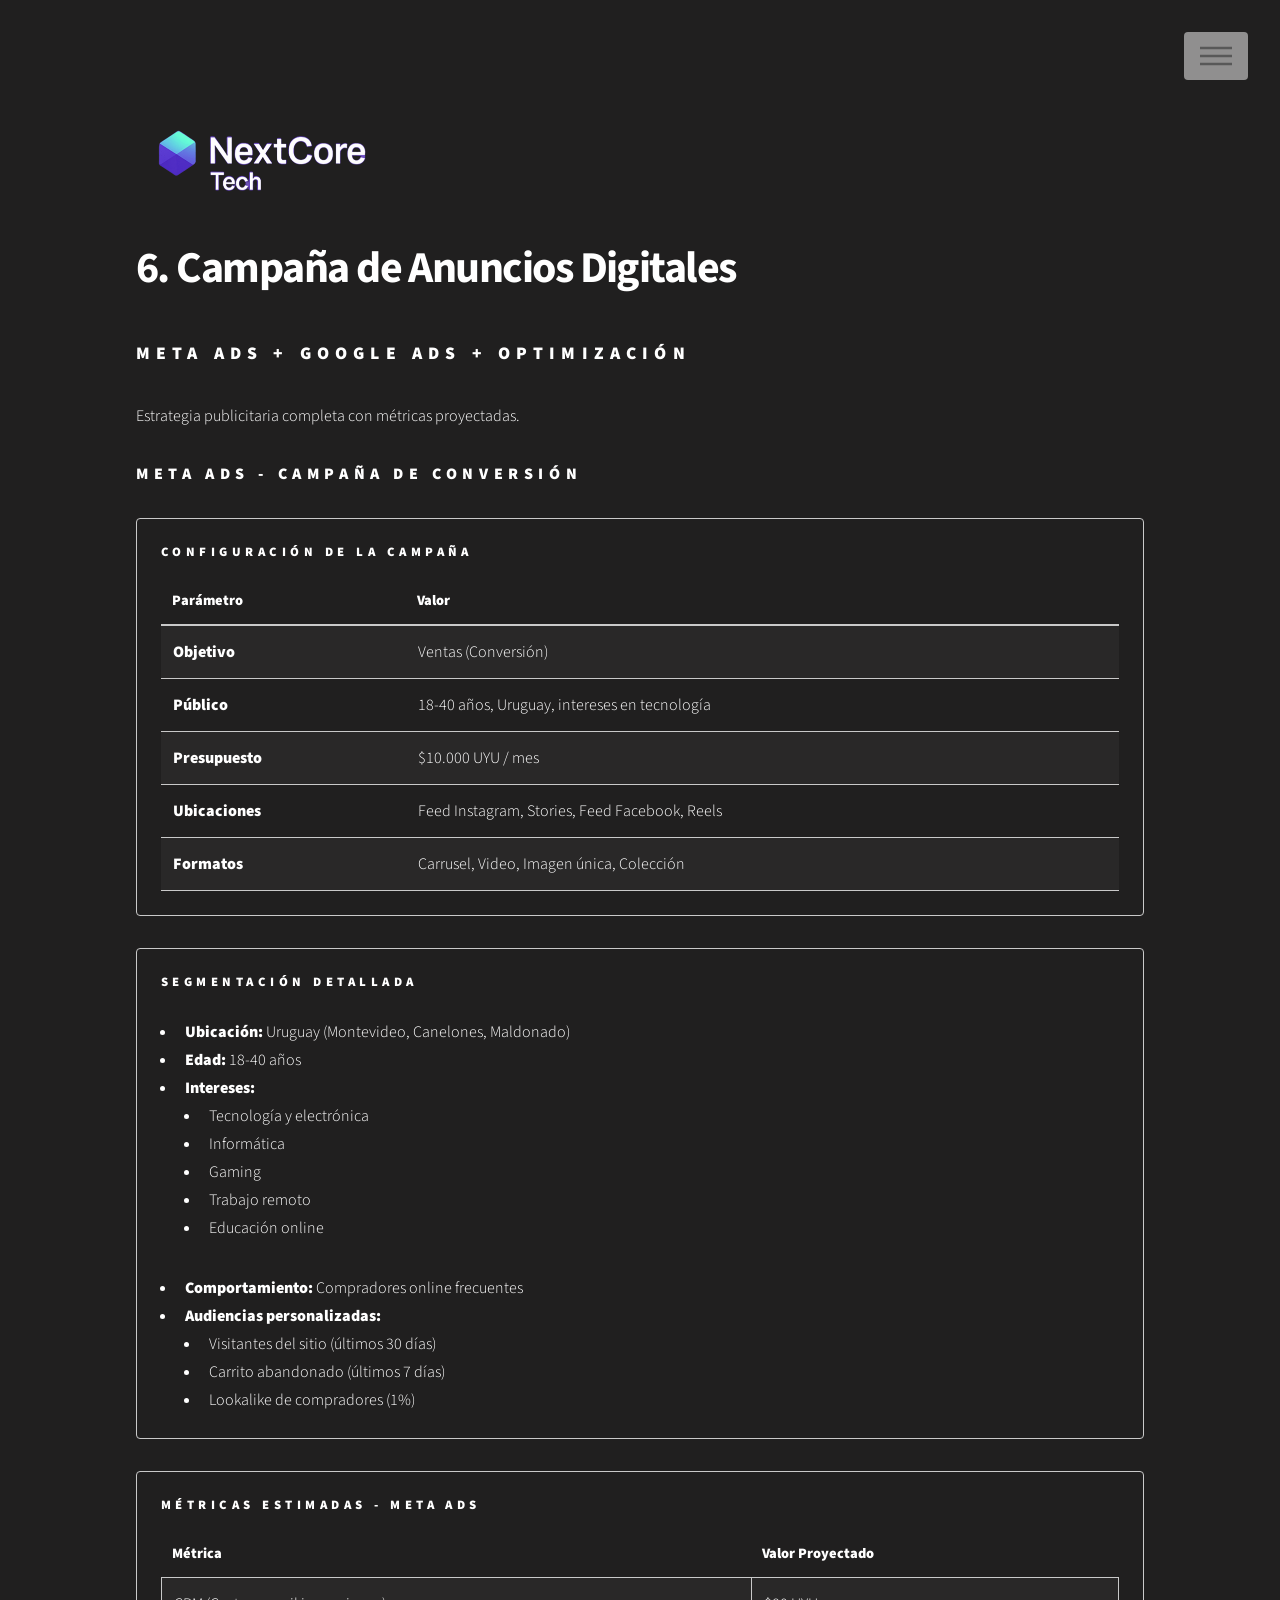
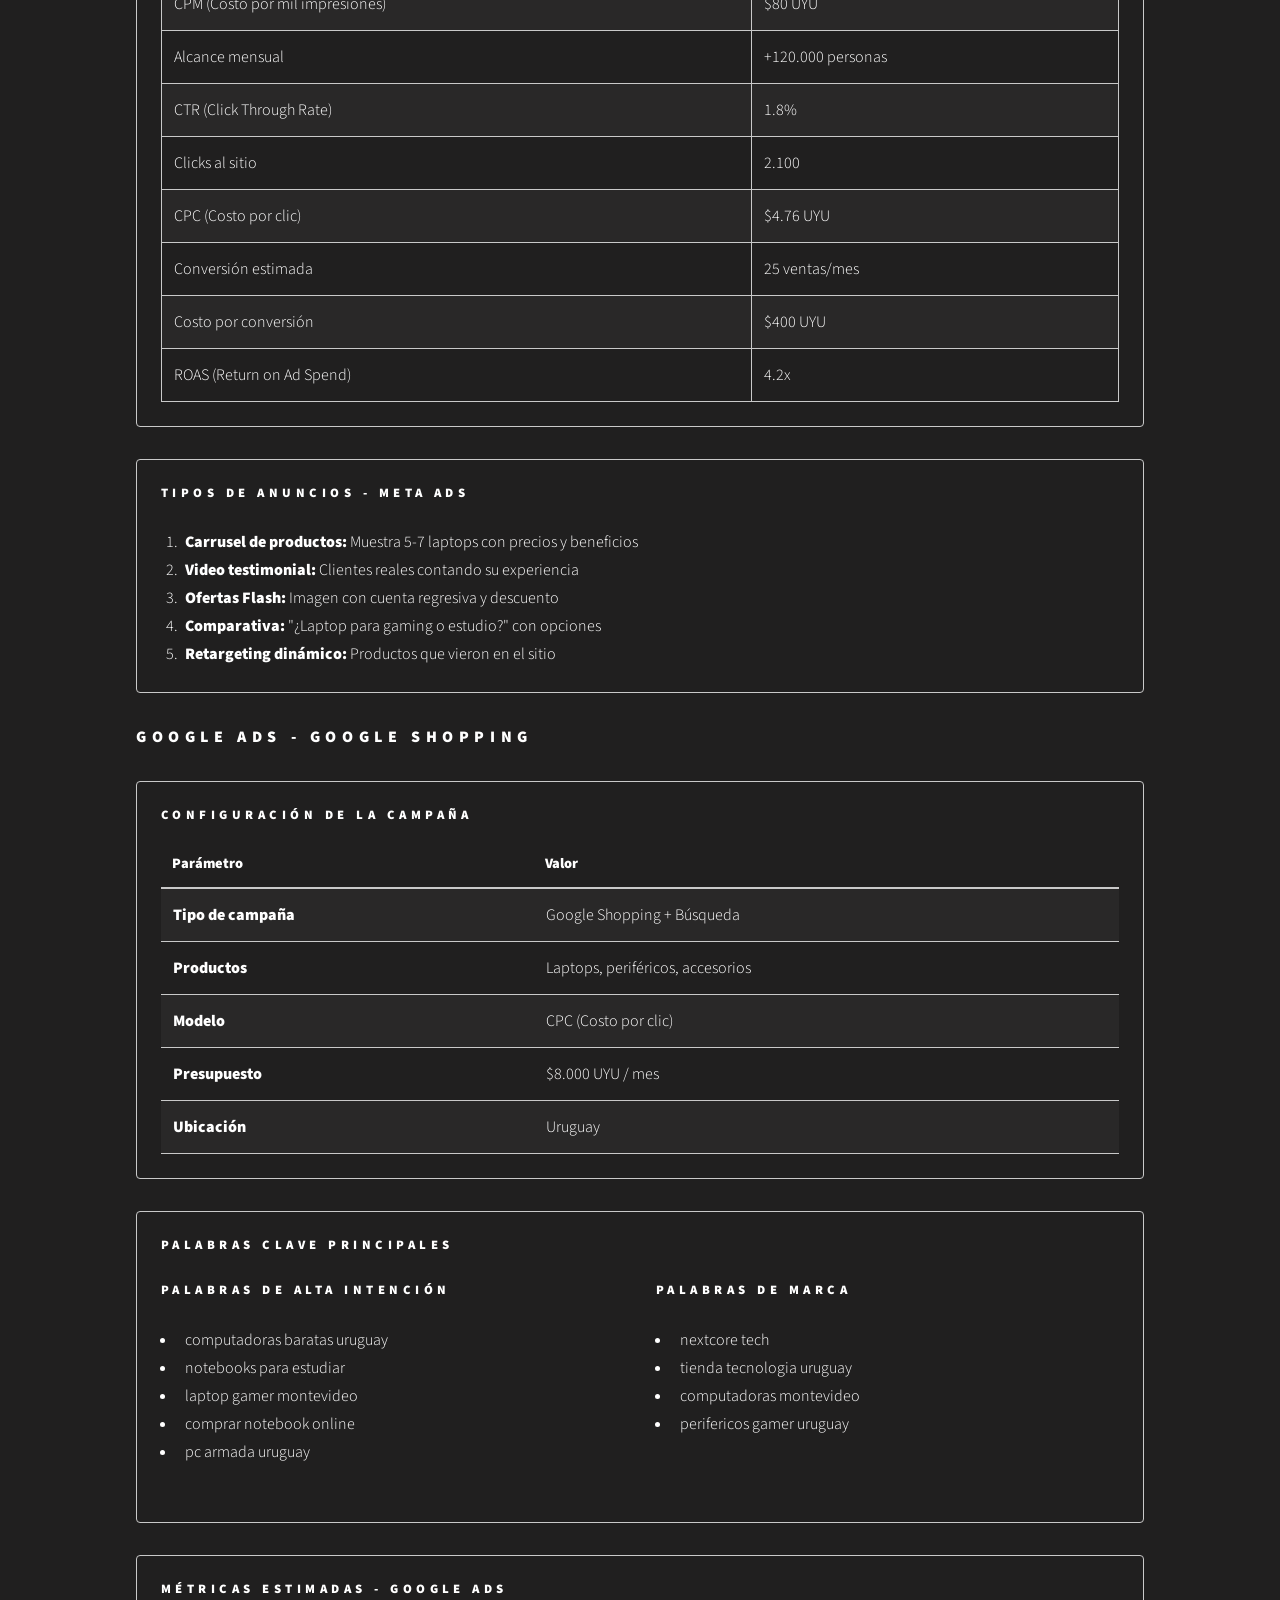
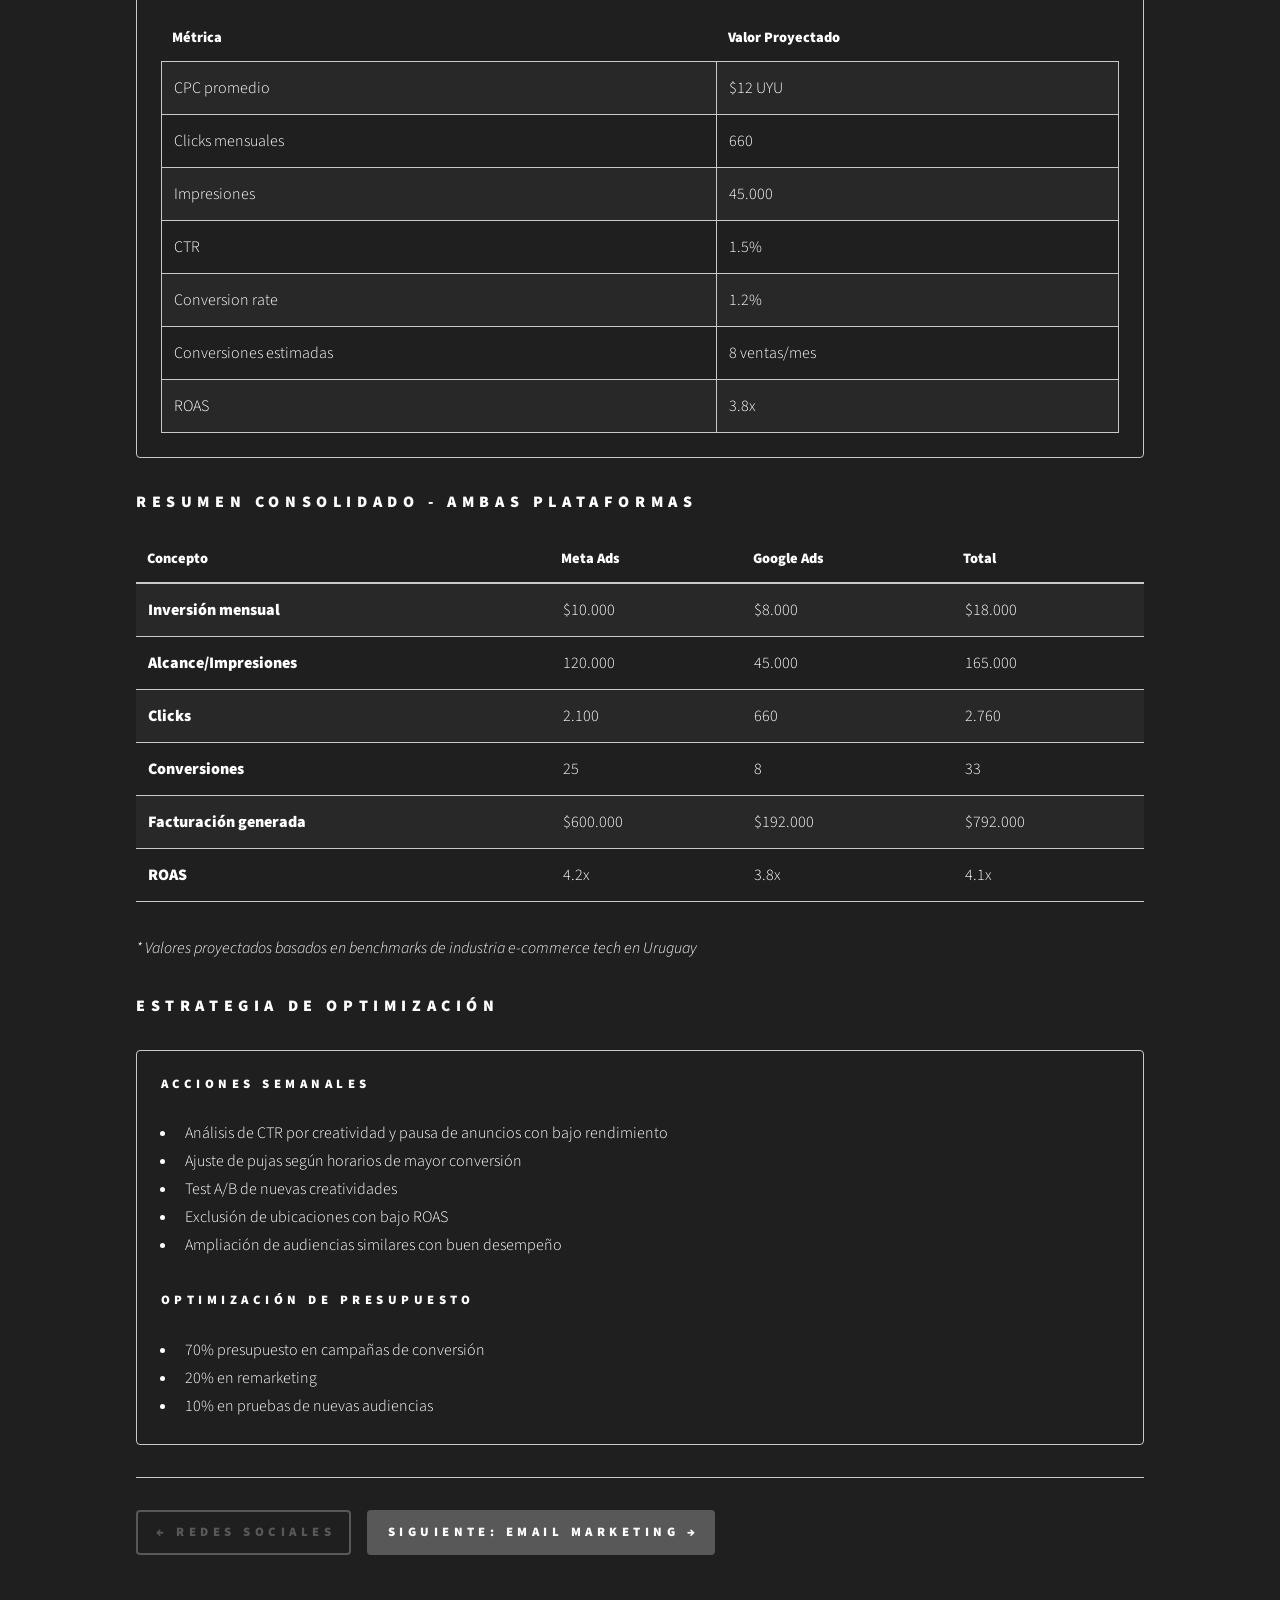
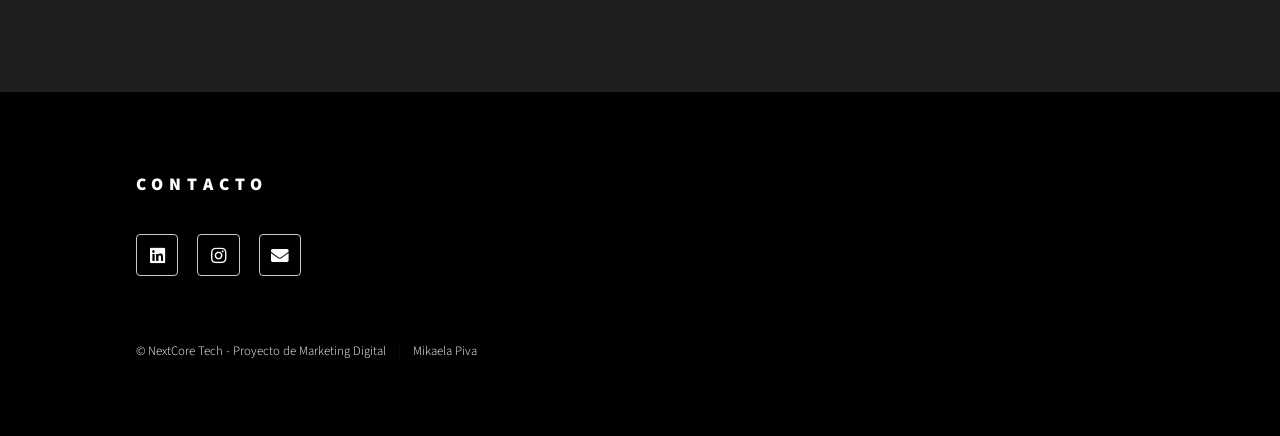
==== commit f60bf18e: "redes sociales y otros cambios" ====
--- a/anuncios.html
+++ b/anuncios.html
@@ -1,4 +1,4 @@
-<!DOCTYPE HTML>
+﻿<!DOCTYPE HTML>
 <html>
 	<head>
 		<title>Campaña de Anuncios Digitales - NextCore Tech</title>
@@ -31,6 +31,7 @@
 					<li><a href="embudos.html">3. Embudos de Conversión</a></li>
 					<li><a href="fidelizacion.html">4. Estrategias de Fidelización</a></li>
 					<li><a href="redes-sociales.html">5. Simulaciones de Redes Sociales</a></li>
+					<li><a href="tienda-online.html">5.1. Tienda Online (Ecommerce)</a></li>
 					<li><a href="anuncios.html">6. Campaña de Anuncios Digitales</a></li>
 					<li><a href="email-marketing.html">7. Email Marketing</a></li>
 					<li><a href="cro.html">8. CRO - Optimización</a></li>
@@ -47,7 +48,7 @@
 					<p>Estrategia publicitaria completa con métricas proyectadas.</p>
 
 					<section>
-						<h3>📱 Meta Ads - Campaña de Conversión</h3>
+						<h3> Meta Ads - Campaña de Conversión</h3>
 						
 						<div class="box">
 							<h4>Configuración de la Campaña</h4>
@@ -171,7 +172,7 @@
 					</section>
 
 					<section>
-						<h3>🔍 Google Ads - Google Shopping</h3>
+						<h3> Google Ads - Google Shopping</h3>
 						
 						<div class="box">
 							<h4>Configuración de la Campaña</h4>
@@ -280,7 +281,7 @@
 					</section>
 
 					<section>
-						<h3>📊 Resumen Consolidado - Ambas Plataformas</h3>
+						<h3> Resumen Consolidado - Ambas Plataformas</h3>
 						<div class="table-wrapper">
 							<table>
 								<thead>
@@ -335,7 +336,7 @@
 					</section>
 
 					<section>
-						<h3>🎯 Estrategia de Optimización</h3>
+						<h3> Estrategia de Optimización</h3>
 						<div class="box">
 							<h4>Acciones semanales</h4>
 							<ul>
--- a/assets/css/main.css
+++ b/assets/css/main.css
@@ -2341,6 +2341,16 @@
 			float: right;
 			padding: 0 0 1em 1.5em;
 			top: 0.25em;
+		}
+
+
+		.imagen-redes-sociales{
+			width: 68%;
+			height: 400px;
+			object-fit: cover;
+			margin: auto;
+			display: block;
+			position: relative;
 		}
 
 		.image.fit {
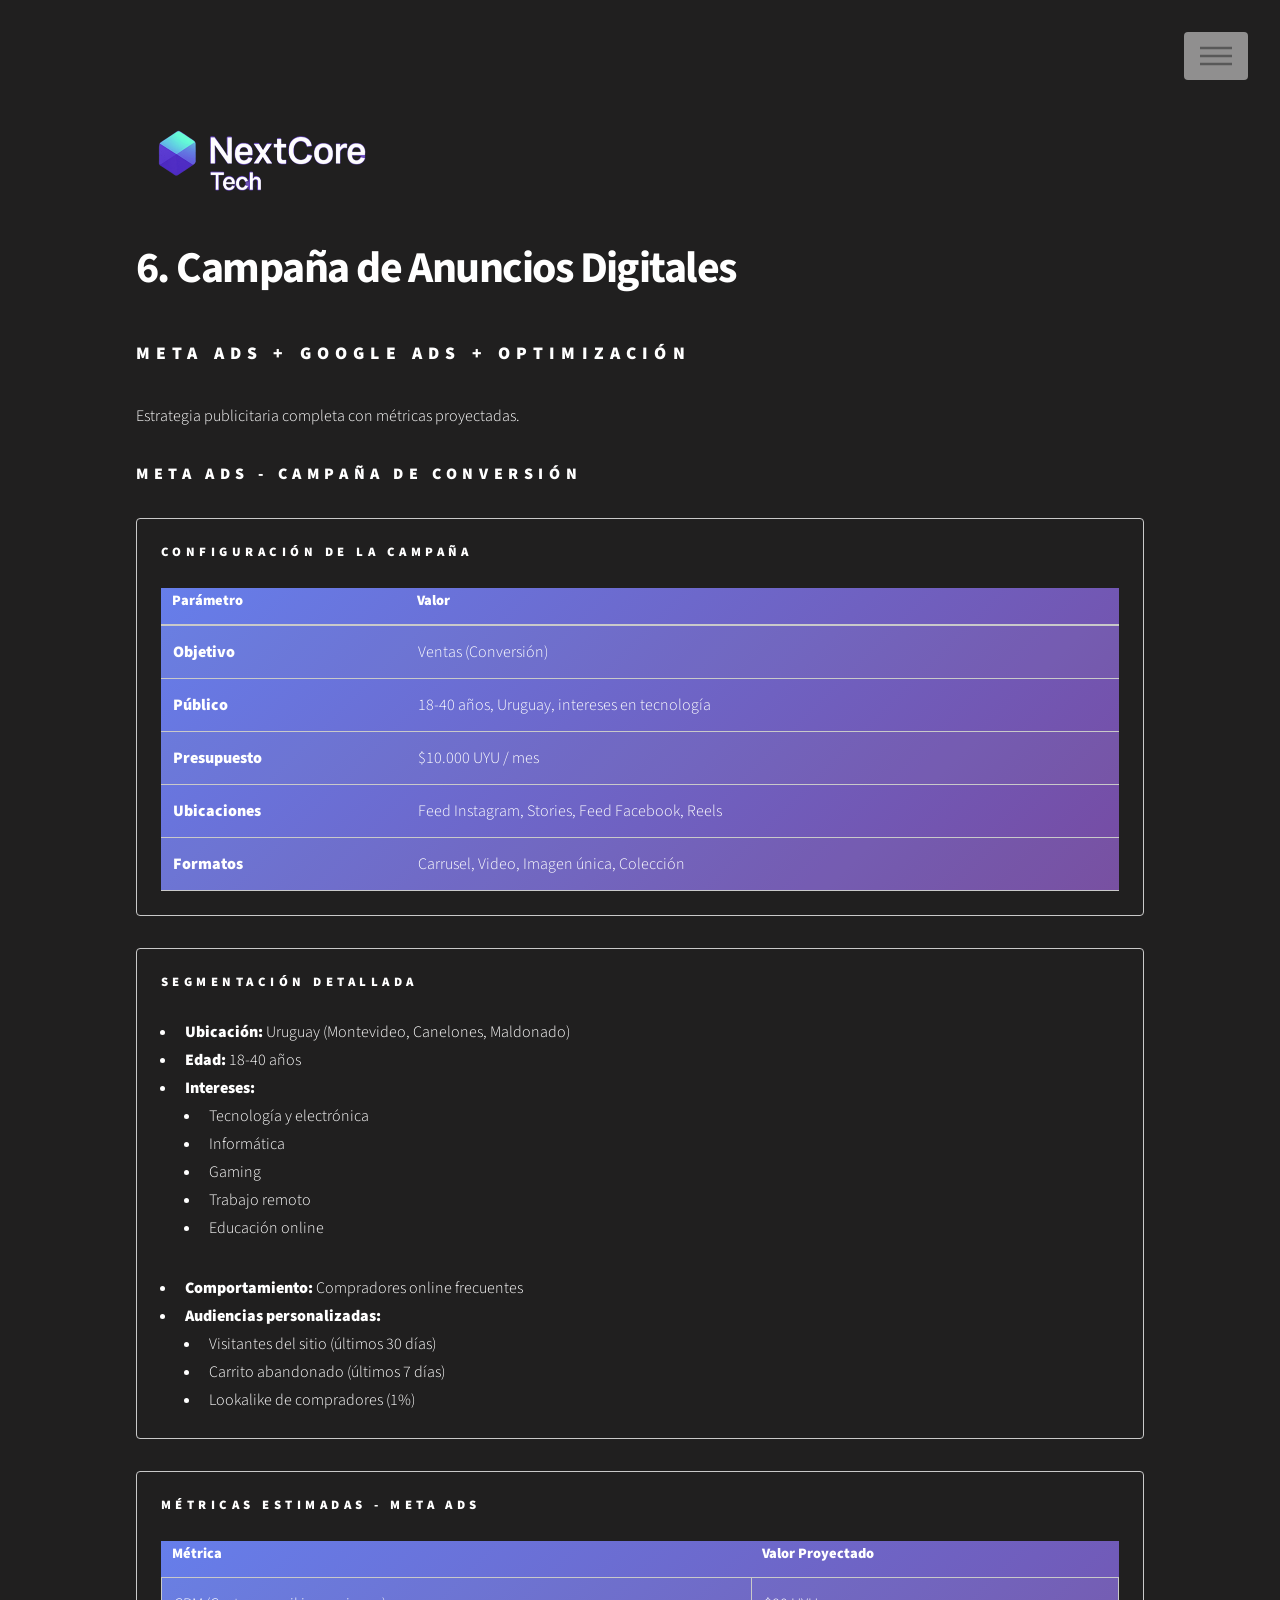
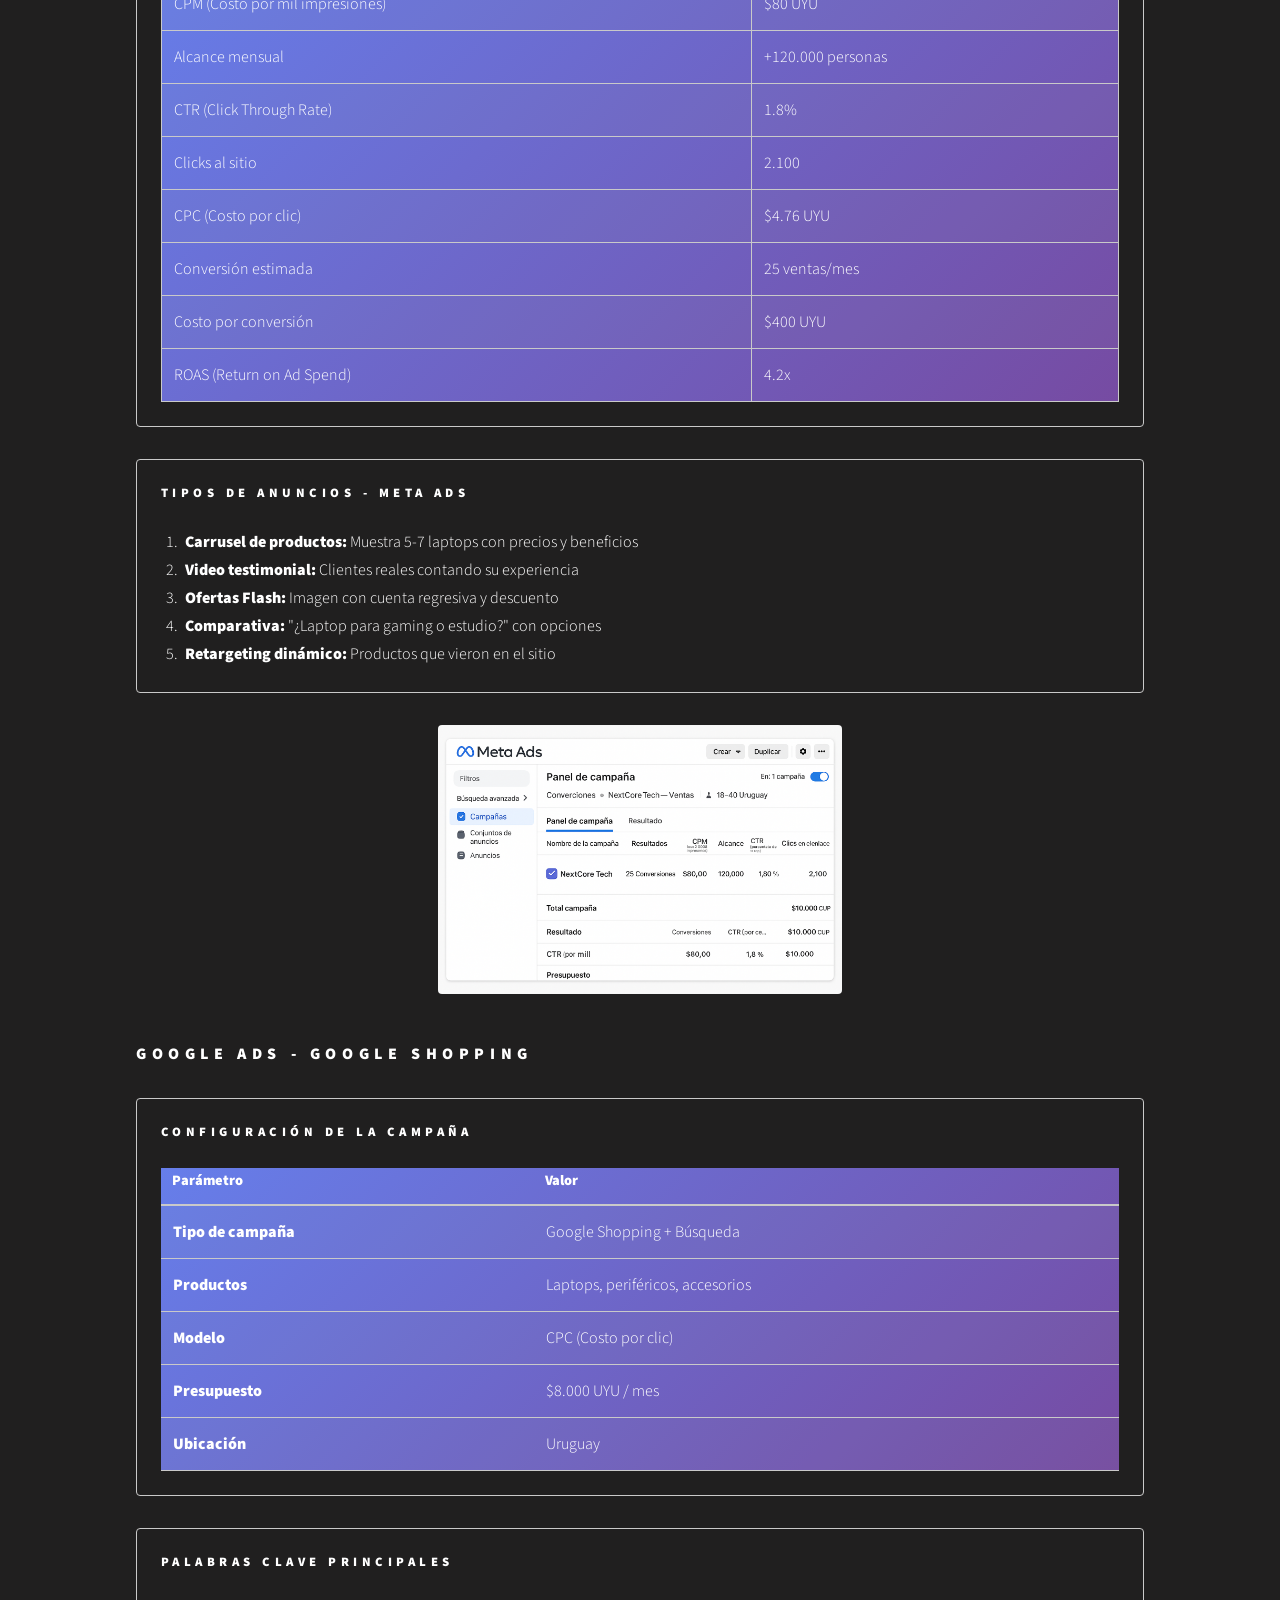
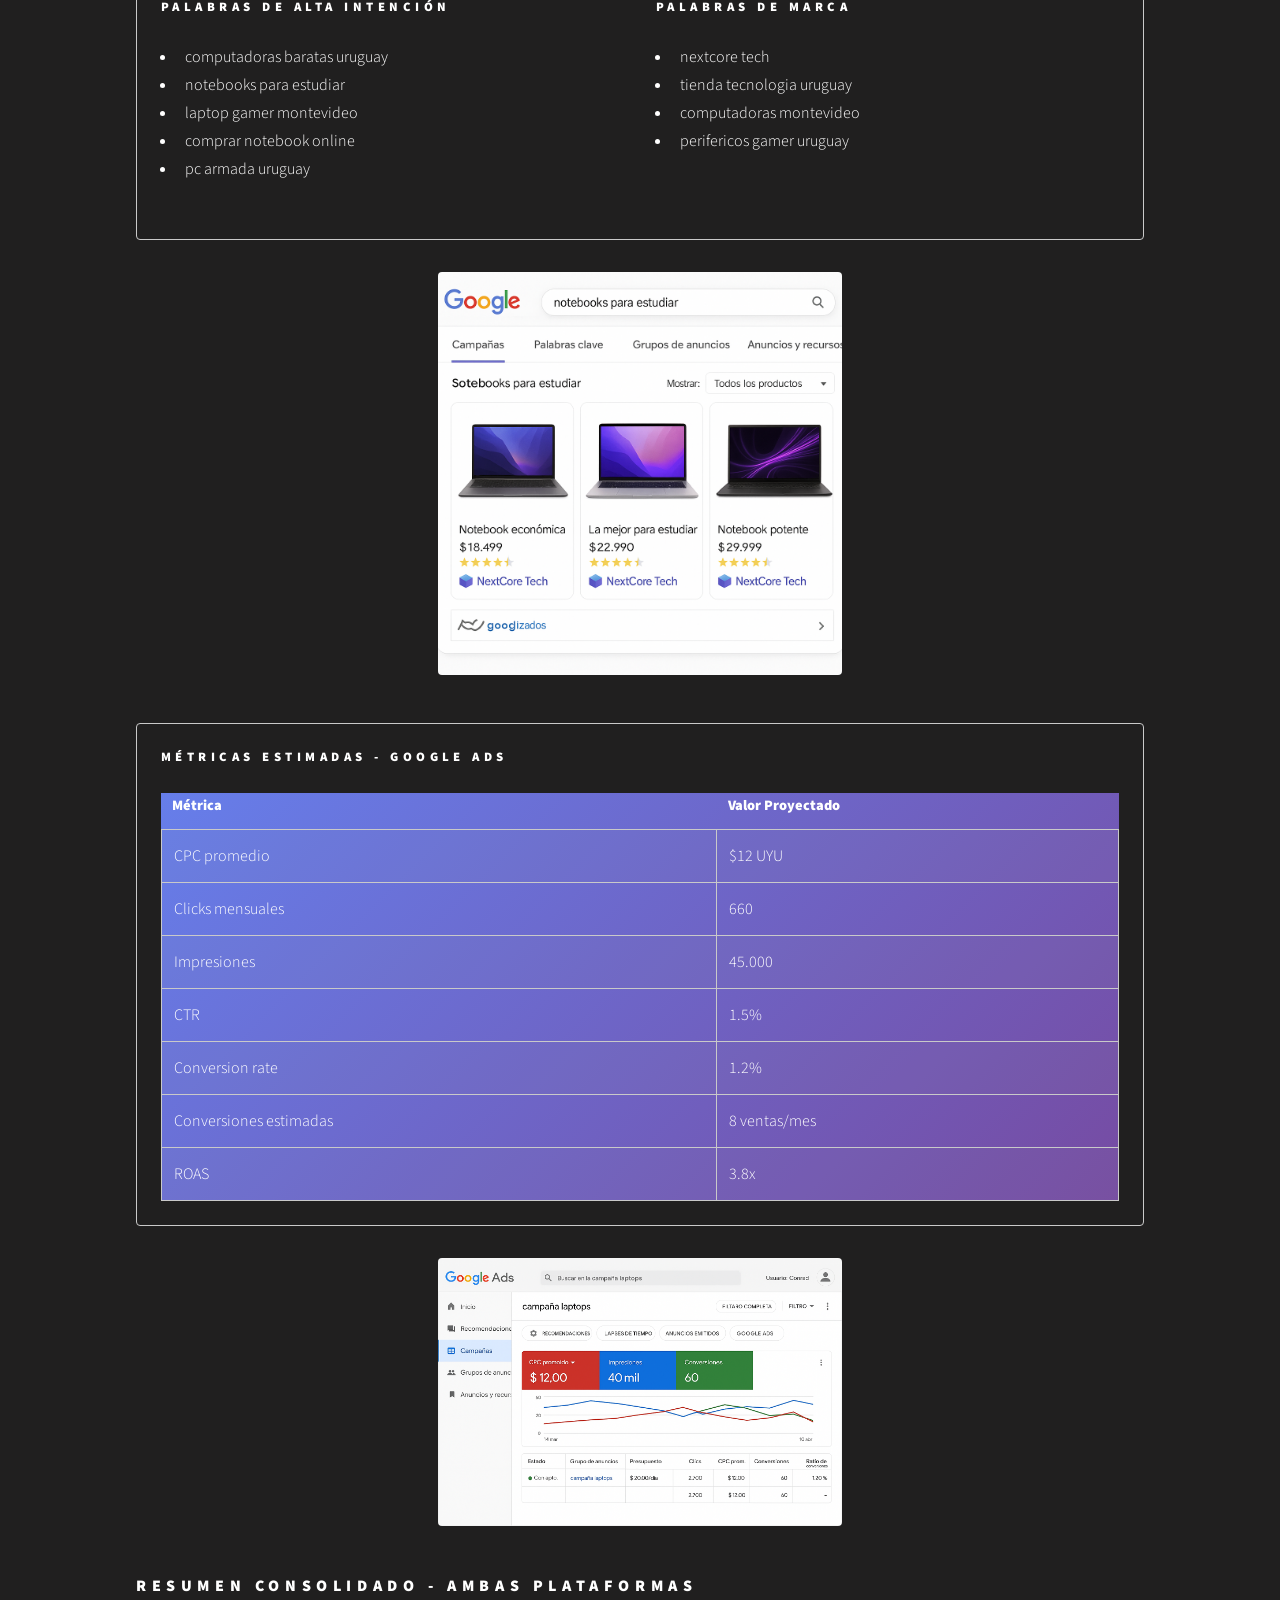
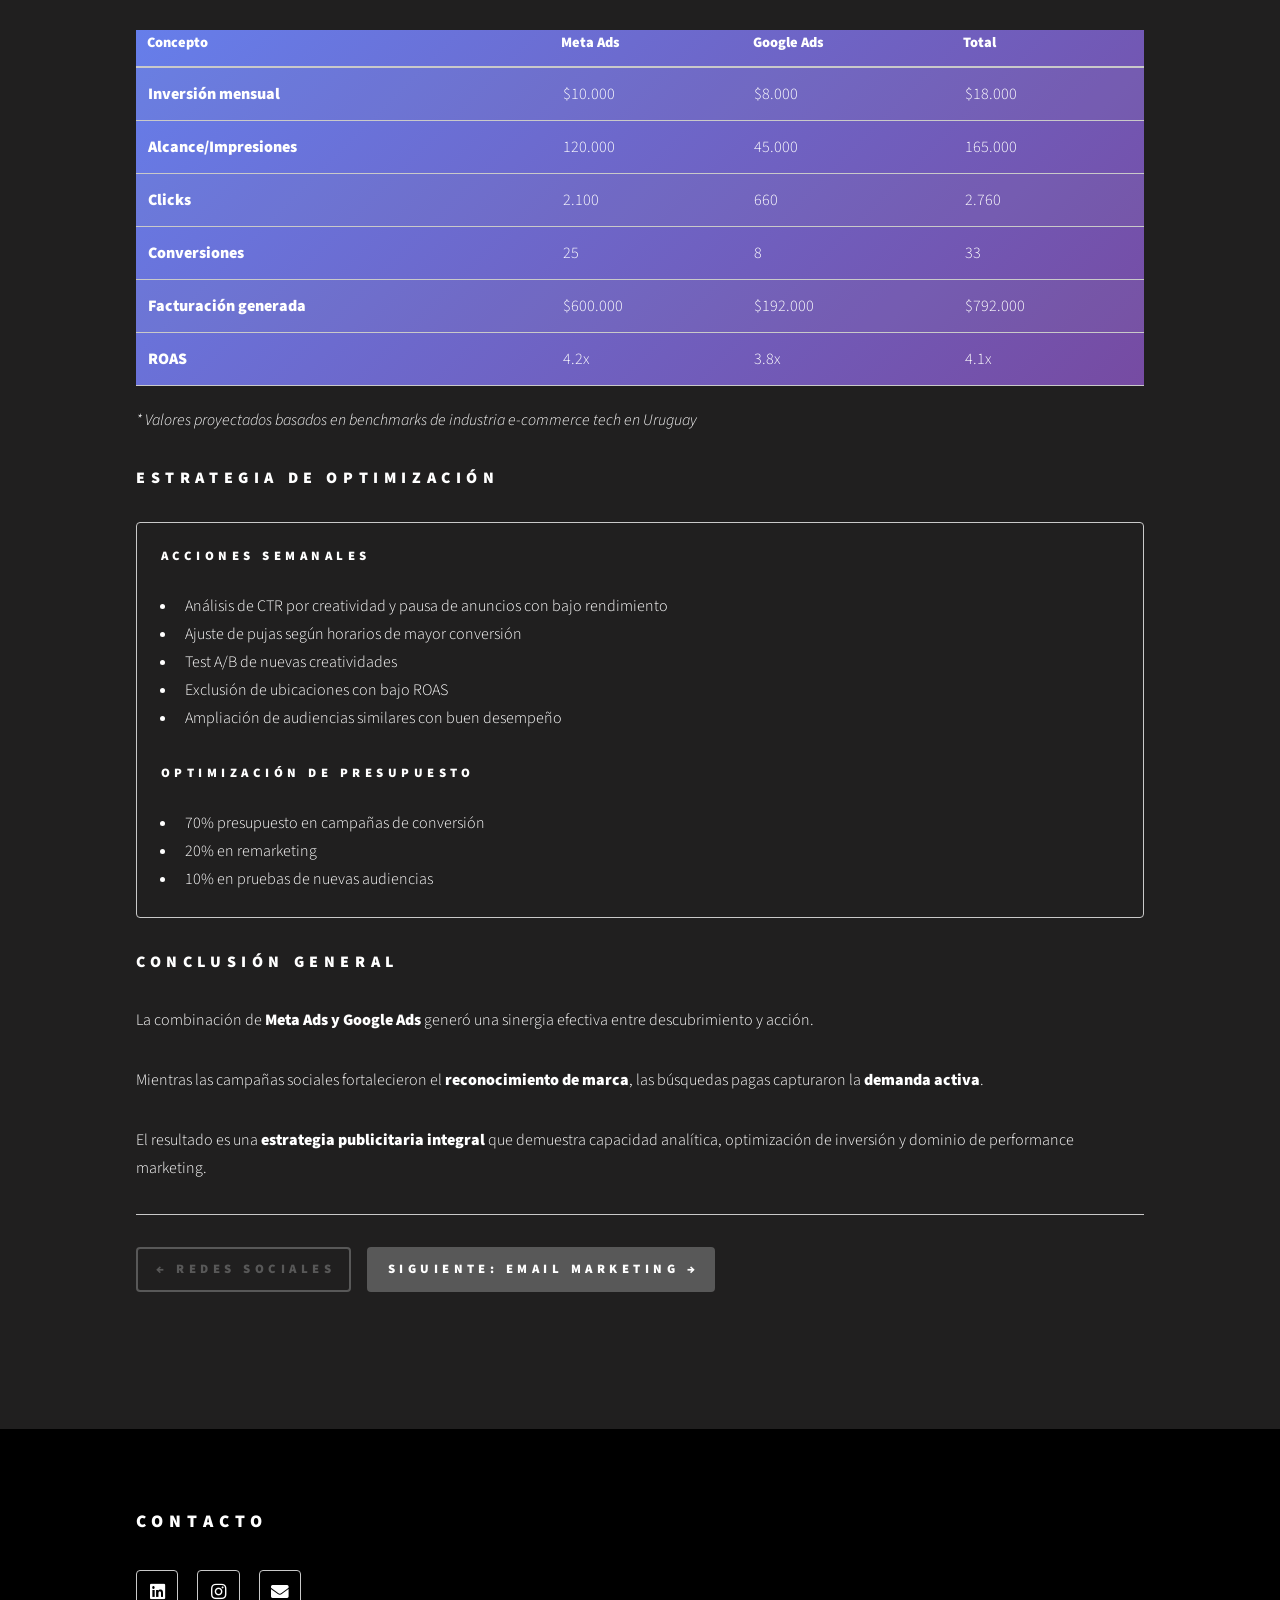
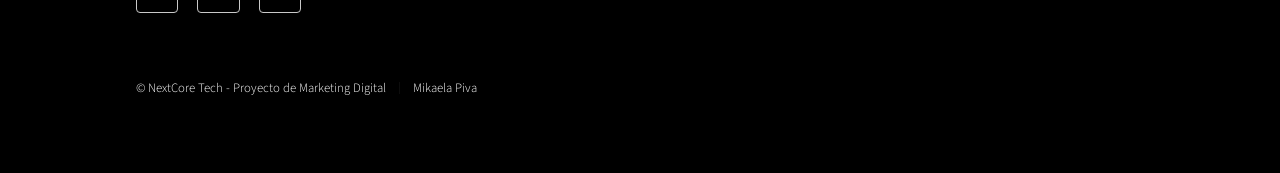
==== commit 806b580c: "fixes" ====
--- a/anuncios.html
+++ b/anuncios.html
@@ -169,6 +169,8 @@
 								<li><strong>Retargeting dinámico:</strong> Productos que vieron en el sitio</li>
 							</ol>
 						</div>
+
+						<span class="image main"><img src="images/anuncios/metaads.png" alt="Campaña Meta Ads" /></span>
 					</section>
 
 					<section>
@@ -234,6 +236,7 @@
 								</div>
 							</div>
 						</div>
+						<span class="image main"><img src="images/anuncios/googleads.png" alt="Campaña Google Ads" /></span>
 
 						<div class="box">
 							<h4>Métricas Estimadas - Google Ads</h4>
@@ -279,6 +282,8 @@
 							</div>
 						</div>
 					</section>
+					
+					<span class="image main"><img src="images/anuncios/metricasgoogle.png" alt="metricas Google" /></span>
 
 					<section>
 						<h3> Resumen Consolidado - Ambas Plataformas</h3>
@@ -356,6 +361,13 @@
 						</div>
 					</section>
 
+					<section>
+						<h3>Conclusión general</h3>
+						<p>La combinación de <strong>Meta Ads y Google Ads</strong> generó una sinergia efectiva entre descubrimiento y acción.</p>
+						<p>Mientras las campañas sociales fortalecieron el <strong>reconocimiento de marca</strong>, las búsquedas pagas capturaron la <strong>demanda activa</strong>.</p>
+						<p>El resultado es una <strong>estrategia publicitaria integral</strong> que demuestra capacidad analítica, optimización de inversión y dominio de performance marketing.</p>
+					</section>
+
 					<hr />
 					<ul class="actions">
 						<li><a href="redes-sociales.html" class="button">← Redes Sociales</a></li>
--- a/assets/css/main.css
+++ b/assets/css/main.css
@@ -2346,7 +2346,7 @@
 
 		.imagen-redes-sociales{
 			width: 68%;
-			height: 400px;
+			height: fit-content;
 			object-fit: cover;
 			margin: auto;
 			display: block;
@@ -2385,12 +2385,15 @@
 /* Table */
 
 	.table-wrapper {
+		background: linear-gradient(135deg, #667eea 0%, #764ba2 100%);
 		-webkit-overflow-scrolling: touch;
 		overflow-x: auto;
+		color: white;
+		margin-bottom: 20px;
 	}
 
 	table {
-		margin: 0 0 2em 0;
+		margin: 0 0 0 0;
 		width: 100%;
 	}
 
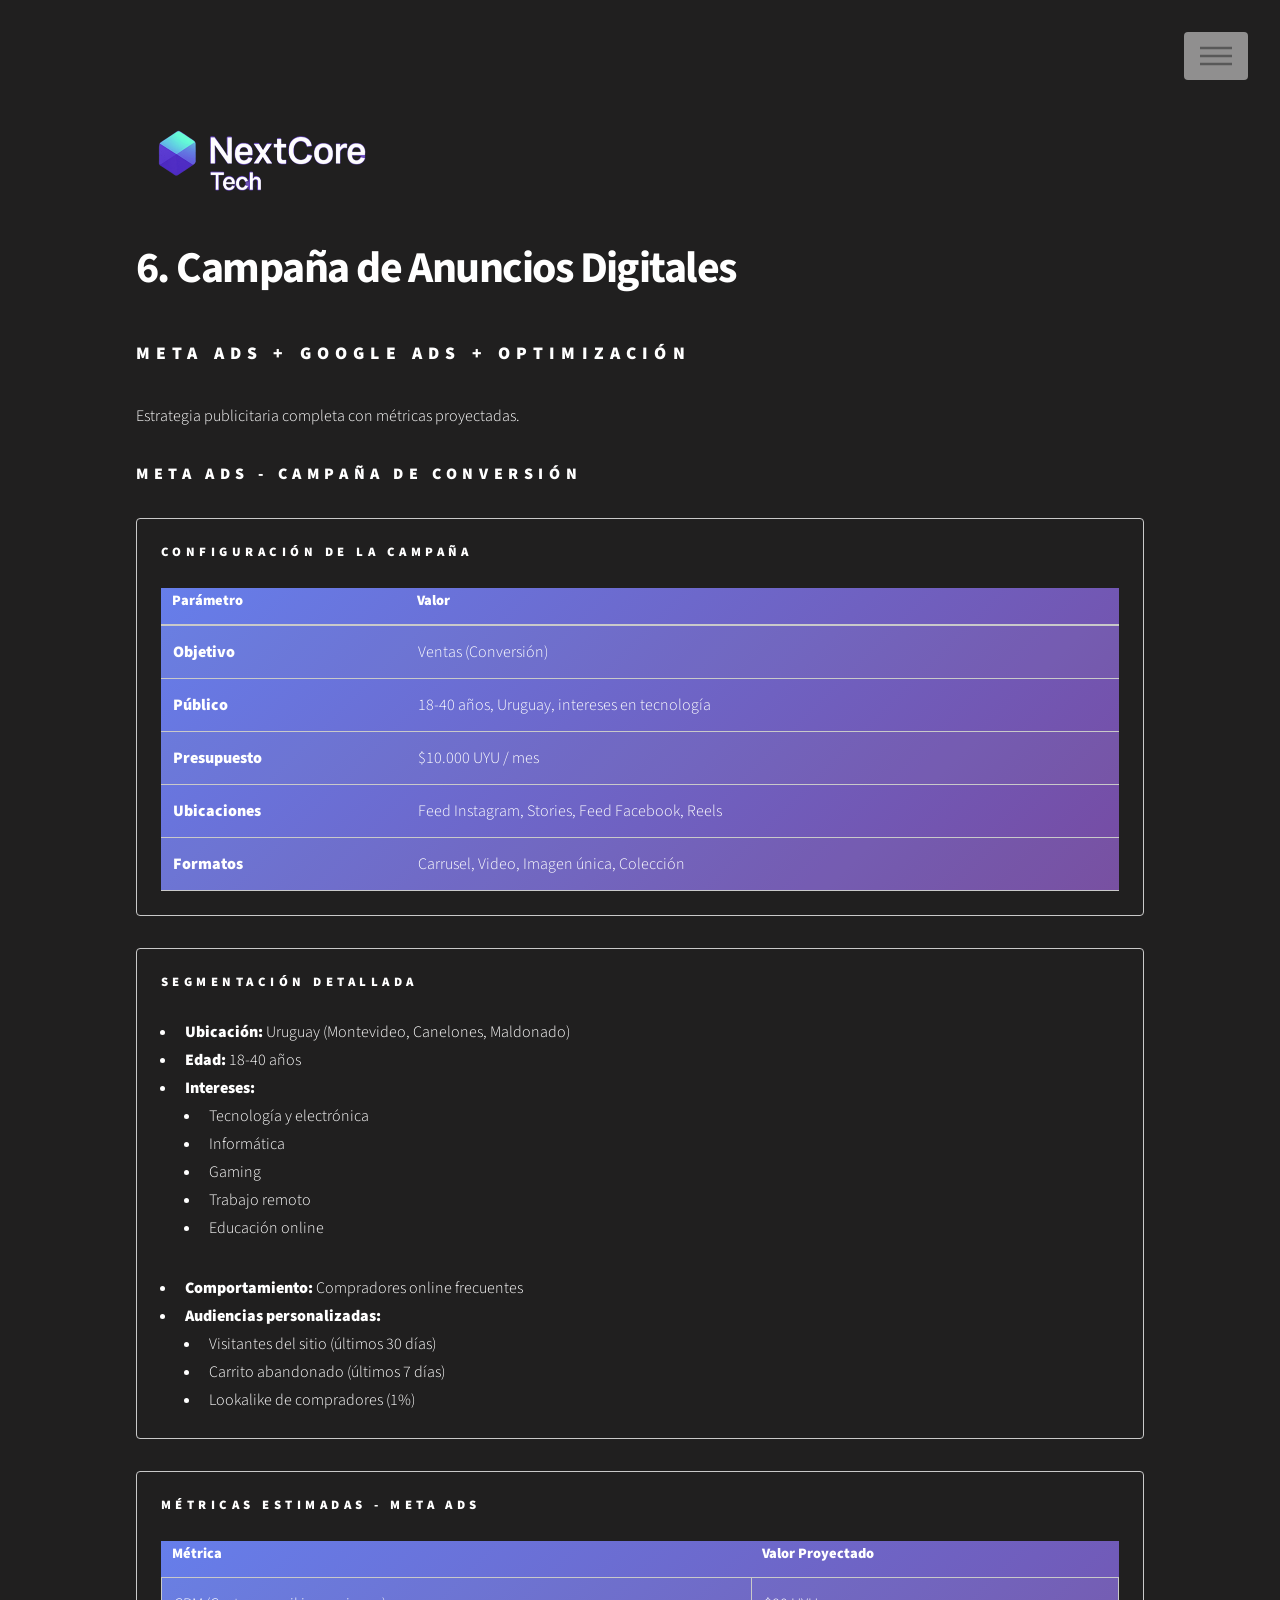
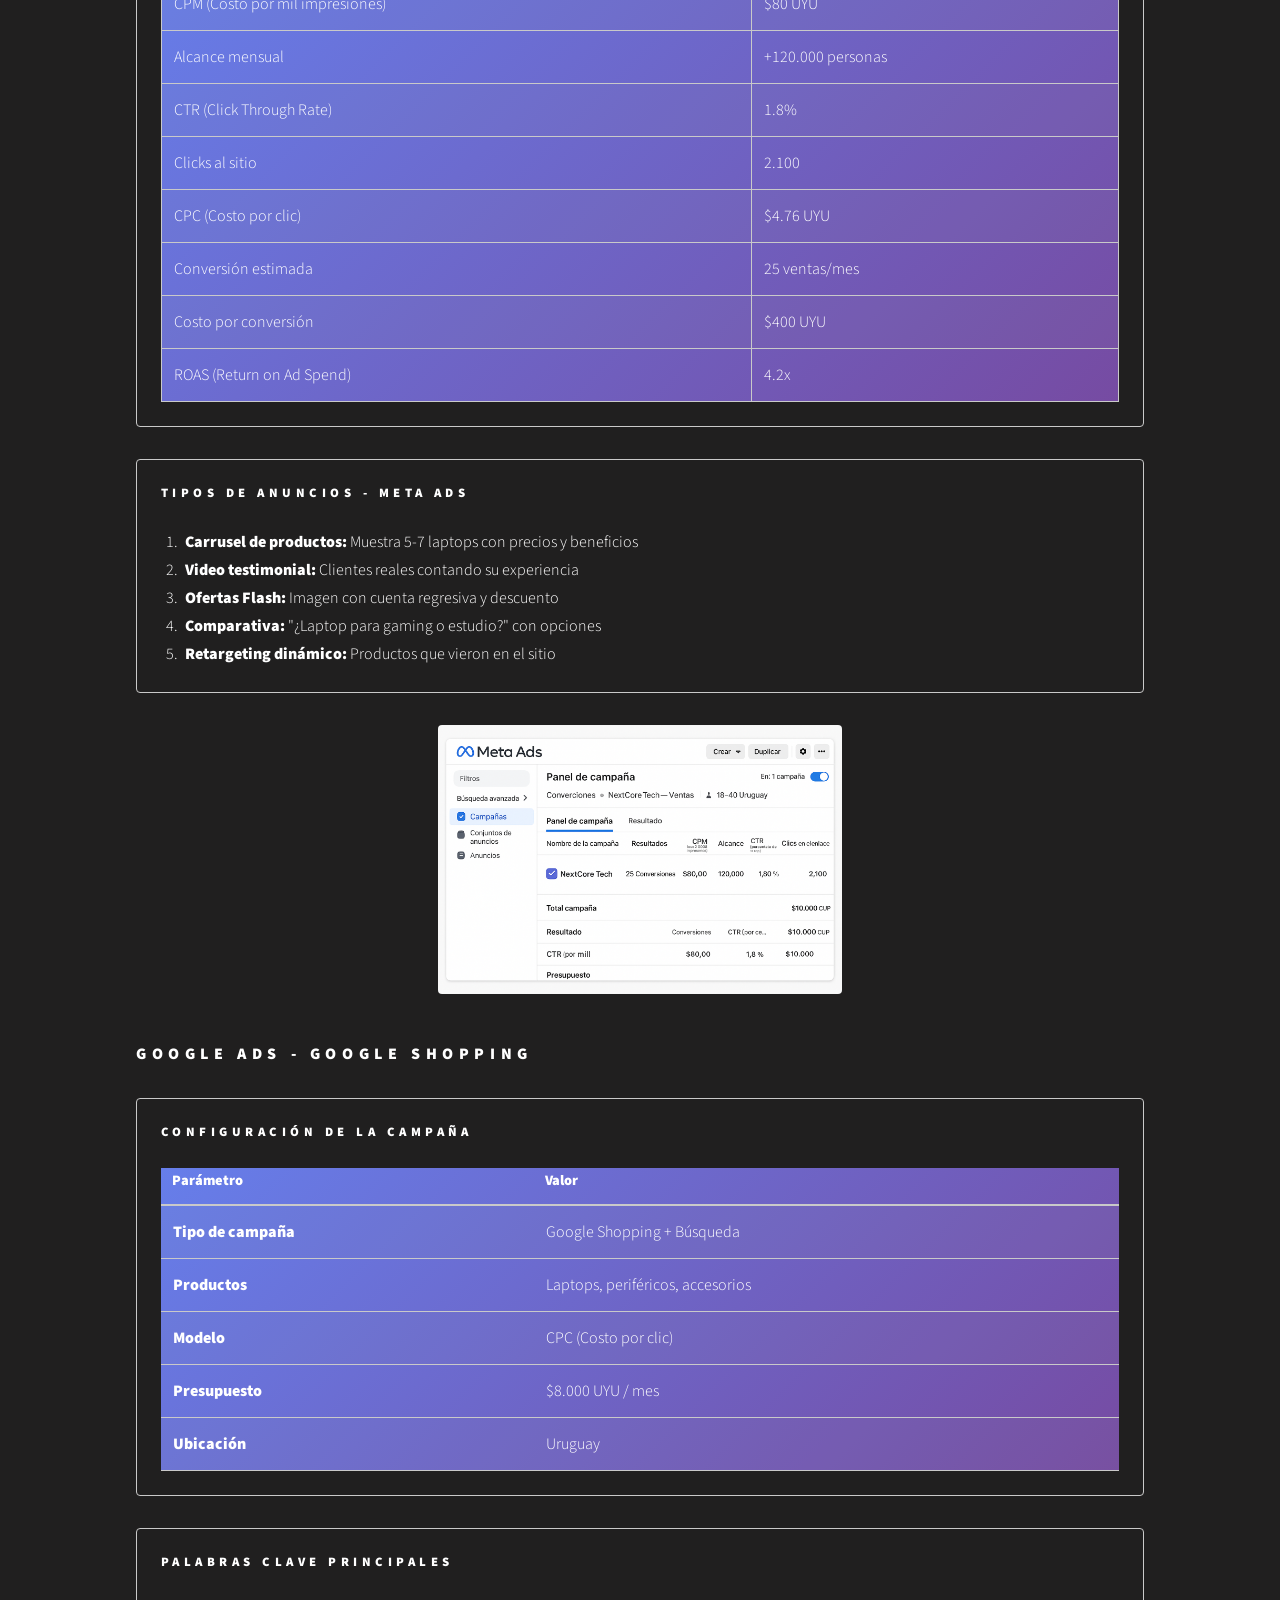
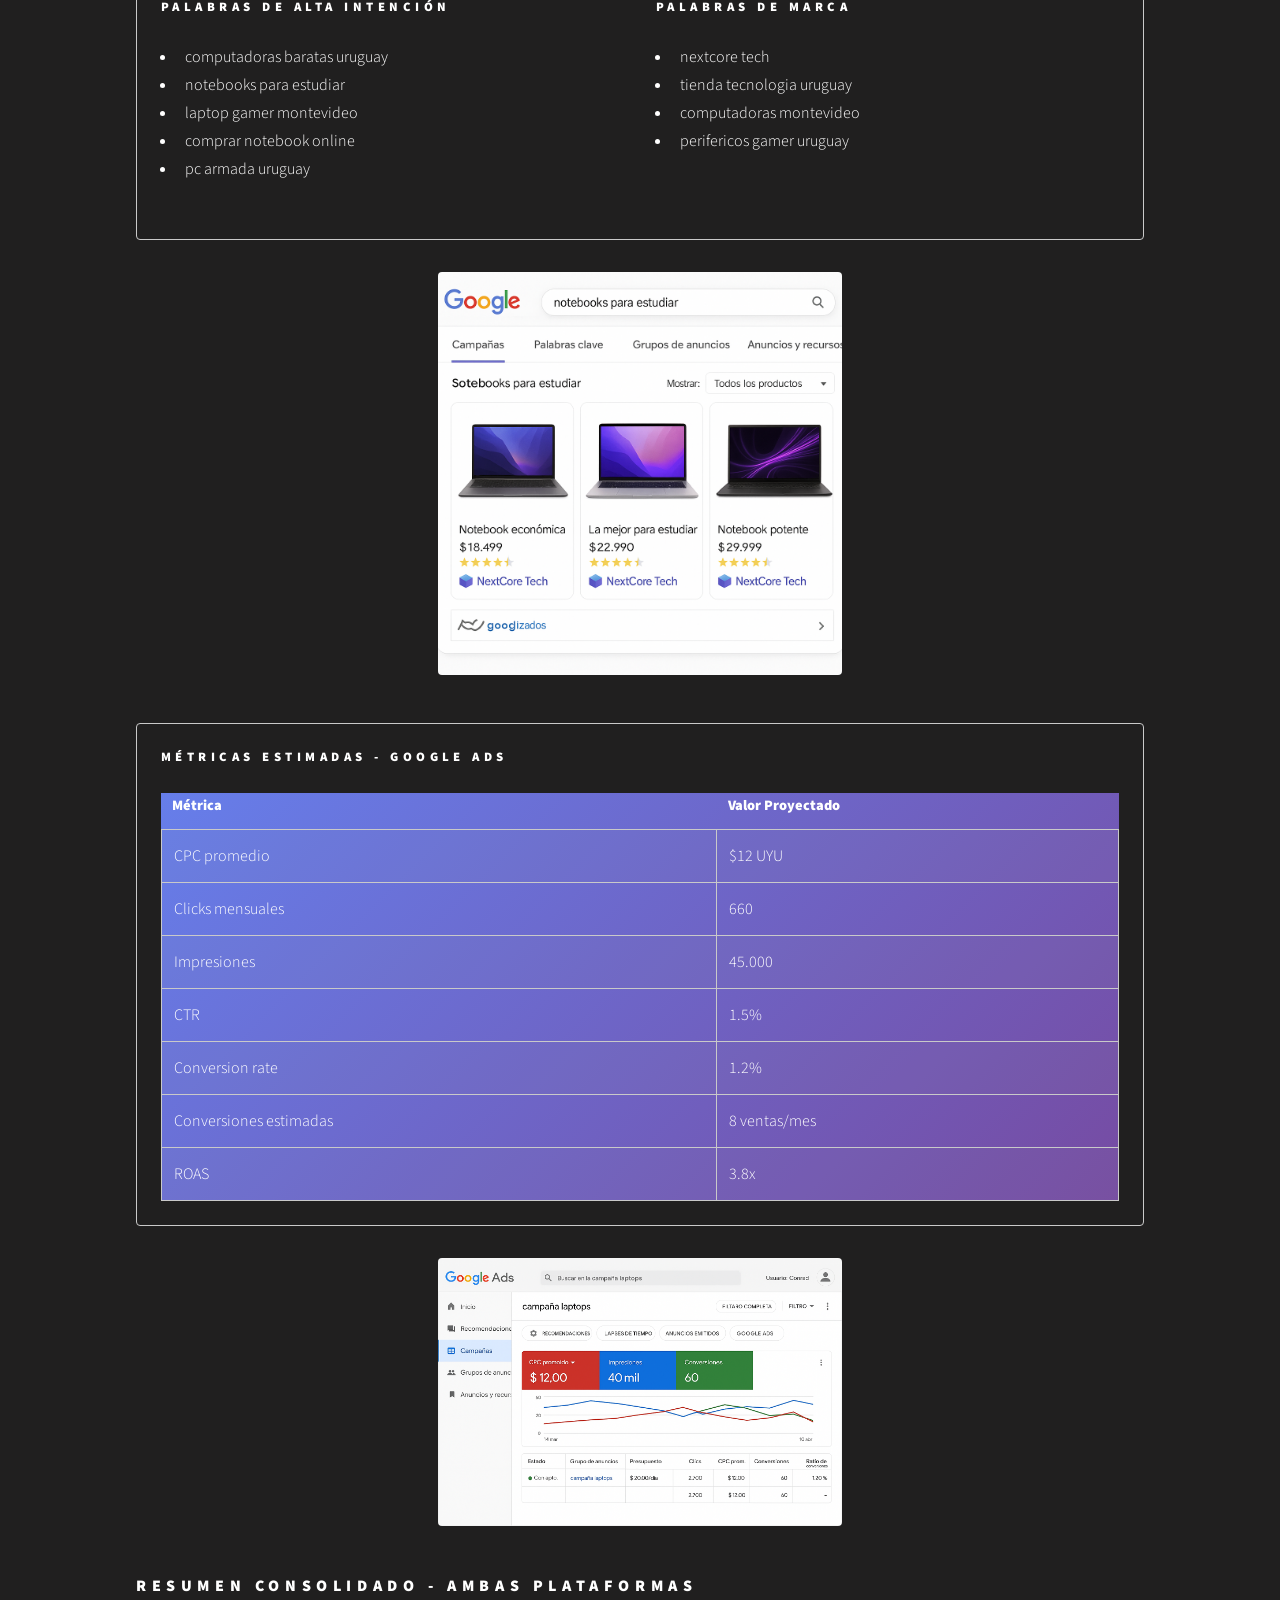
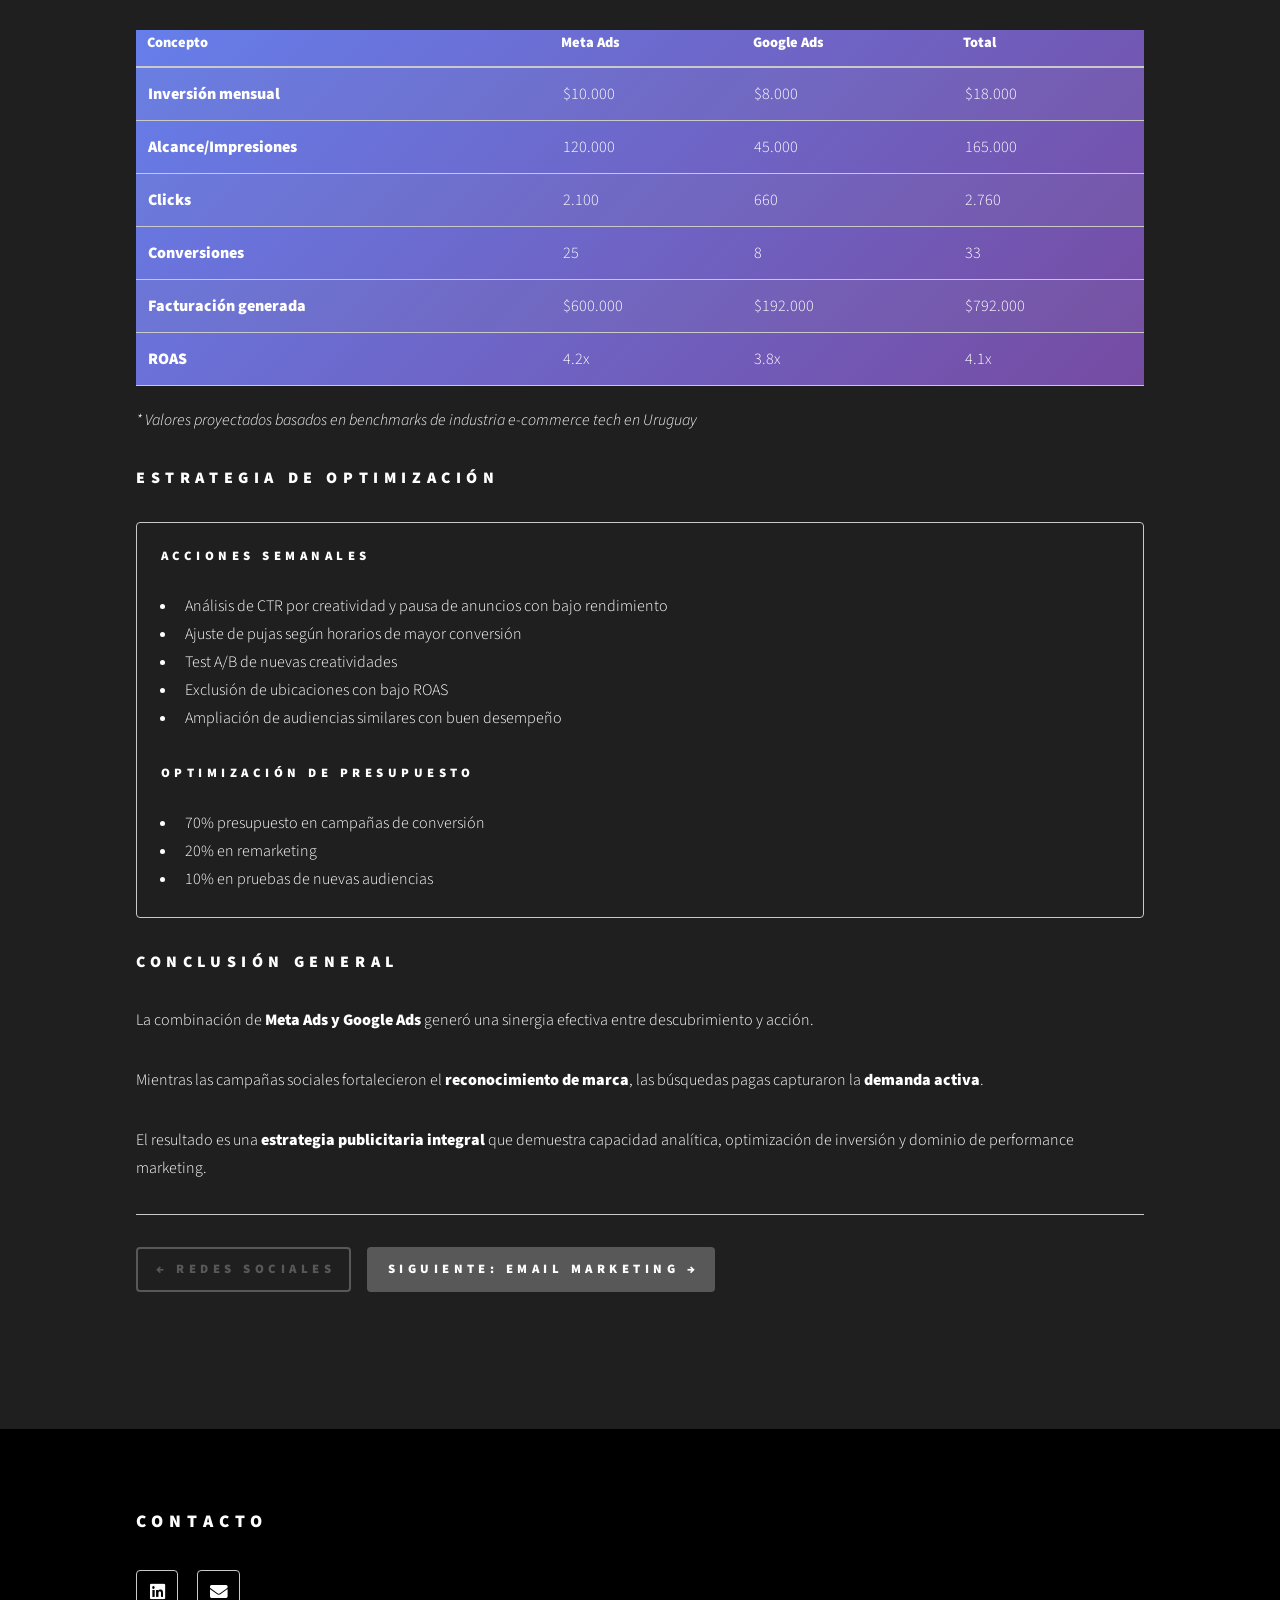
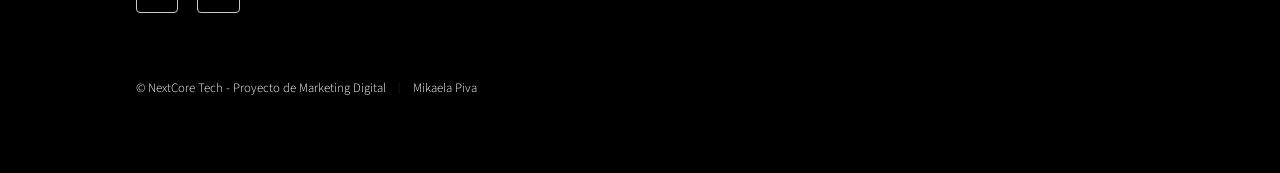
==== commit fe208365: "fix icons" ====
--- a/anuncios.html
+++ b/anuncios.html
@@ -382,9 +382,8 @@
 					<section>
 						<h2>Contacto</h2>
 						<ul class="icons">
-							<li><a href="#" class="icon brands style2 fa-linkedin"><span class="label">LinkedIn</span></a></li>
-							<li><a href="#" class="icon brands style2 fa-instagram"><span class="label">Instagram</span></a></li>
-							<li><a href="#" class="icon solid style2 fa-envelope"><span class="label">Email</span></a></li>
+							<li><a href="https://www.linkedin.com/in/mikaela-piva-25b699244/" class="icon brands style2 fa-linkedin"><span class="label">LinkedIn</span></a></li>
+							<li><a href="mailto:mikaelapiva@gmail.com" class="icon solid style2 fa-envelope"><span class="label">Email</span></a></li>
 						</ul>
 					</section>
 					<ul class="copyright">
